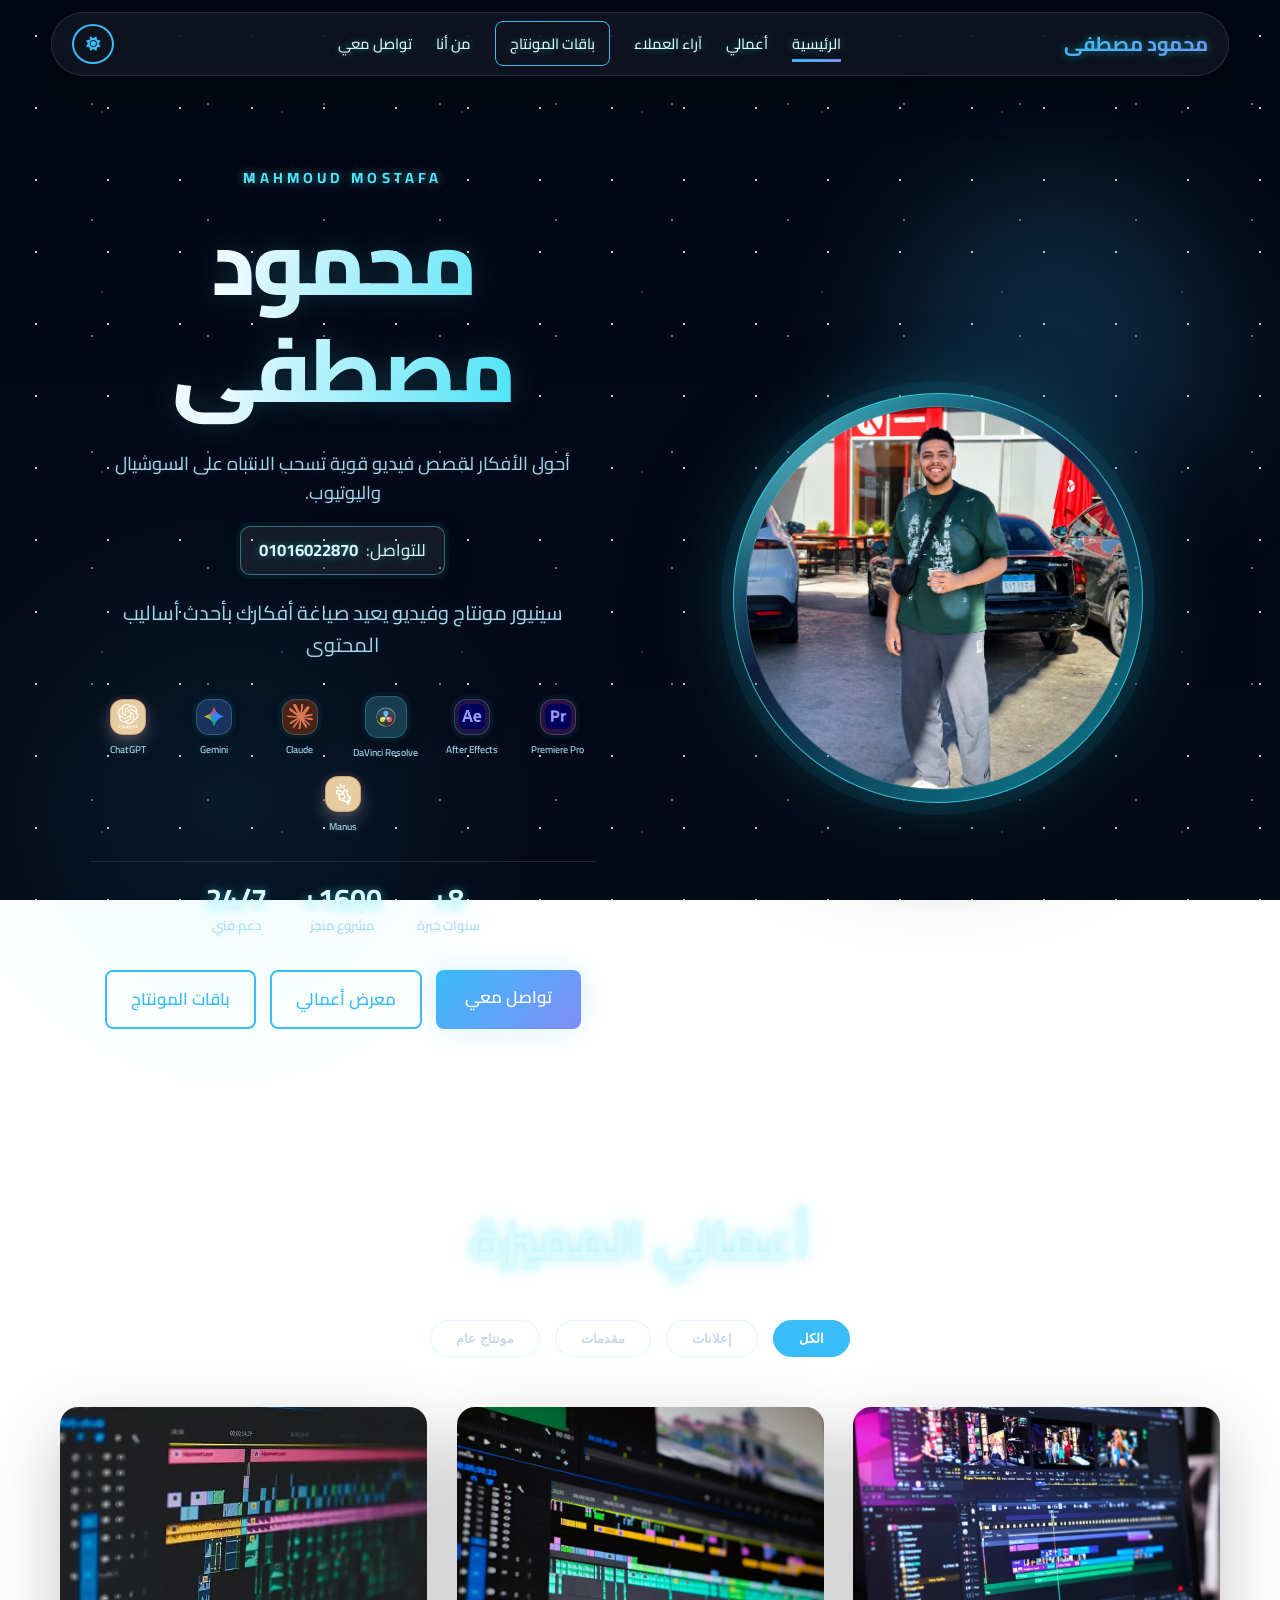
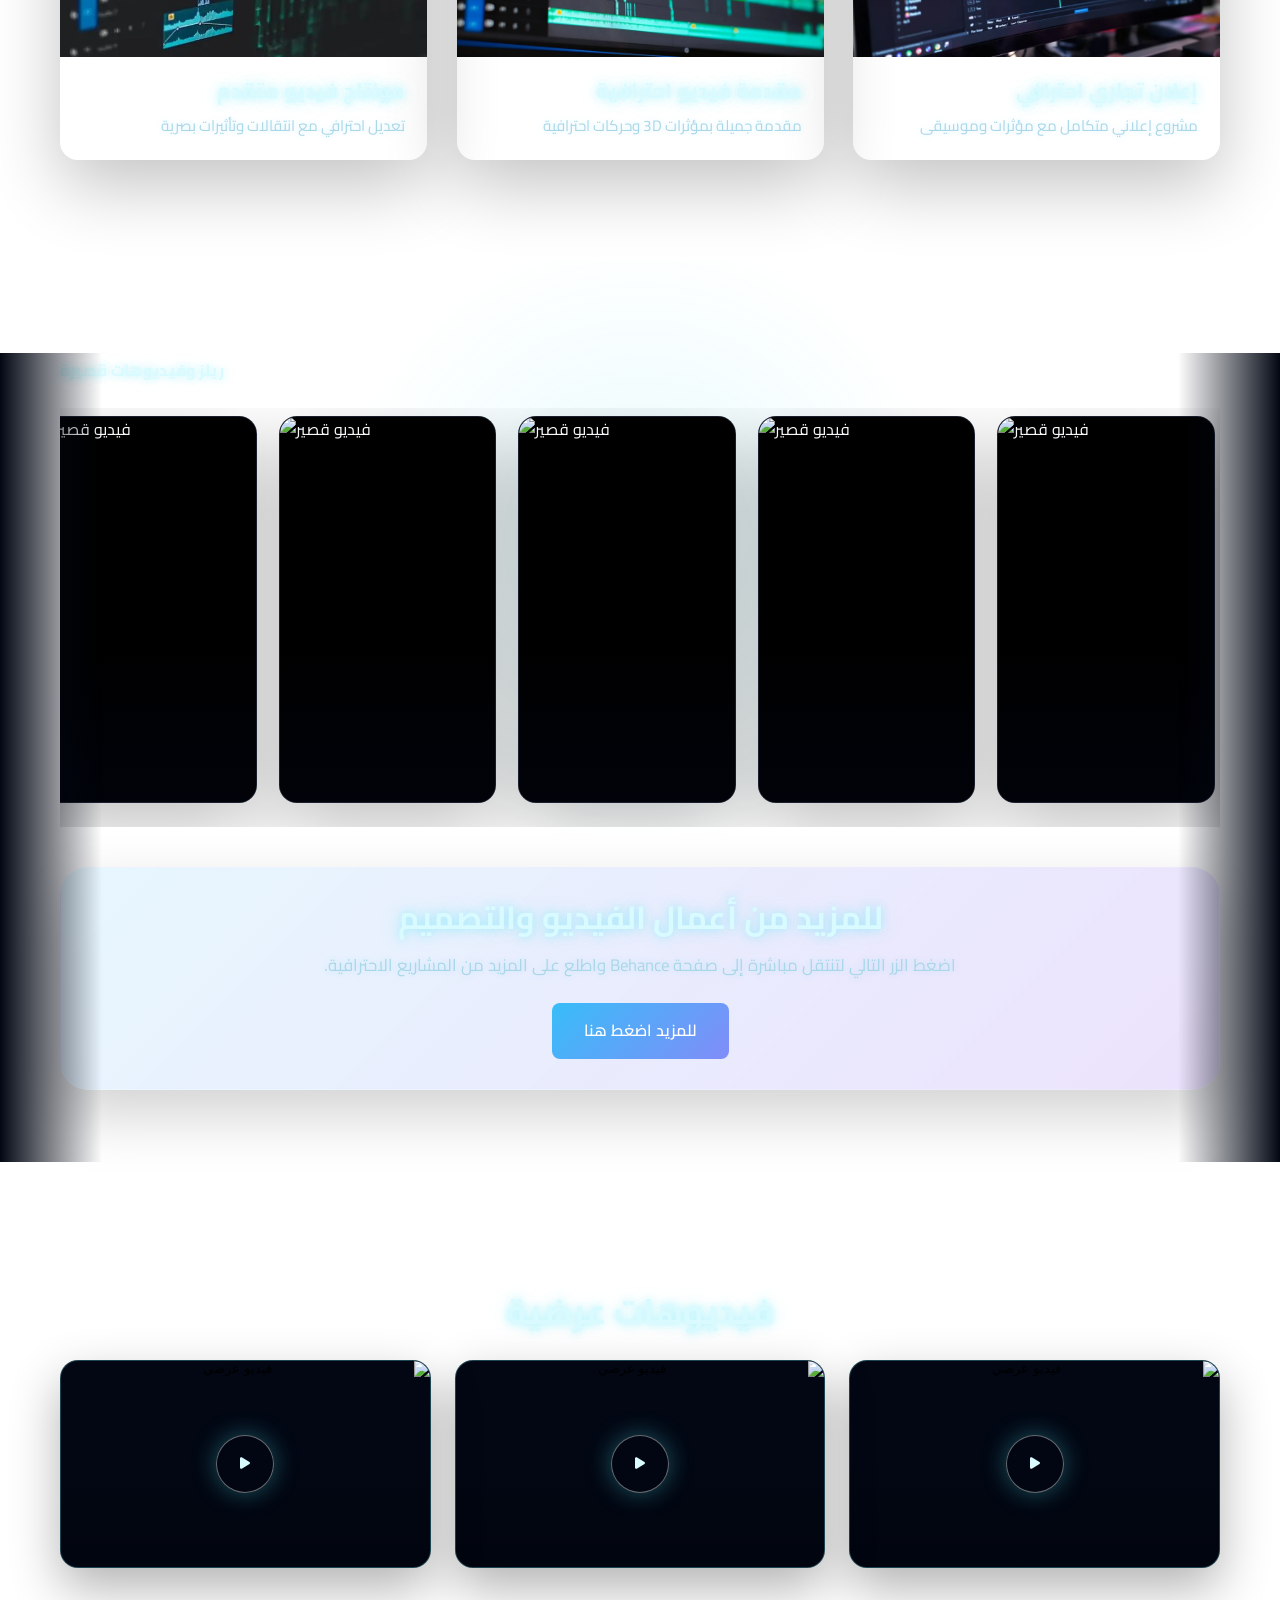
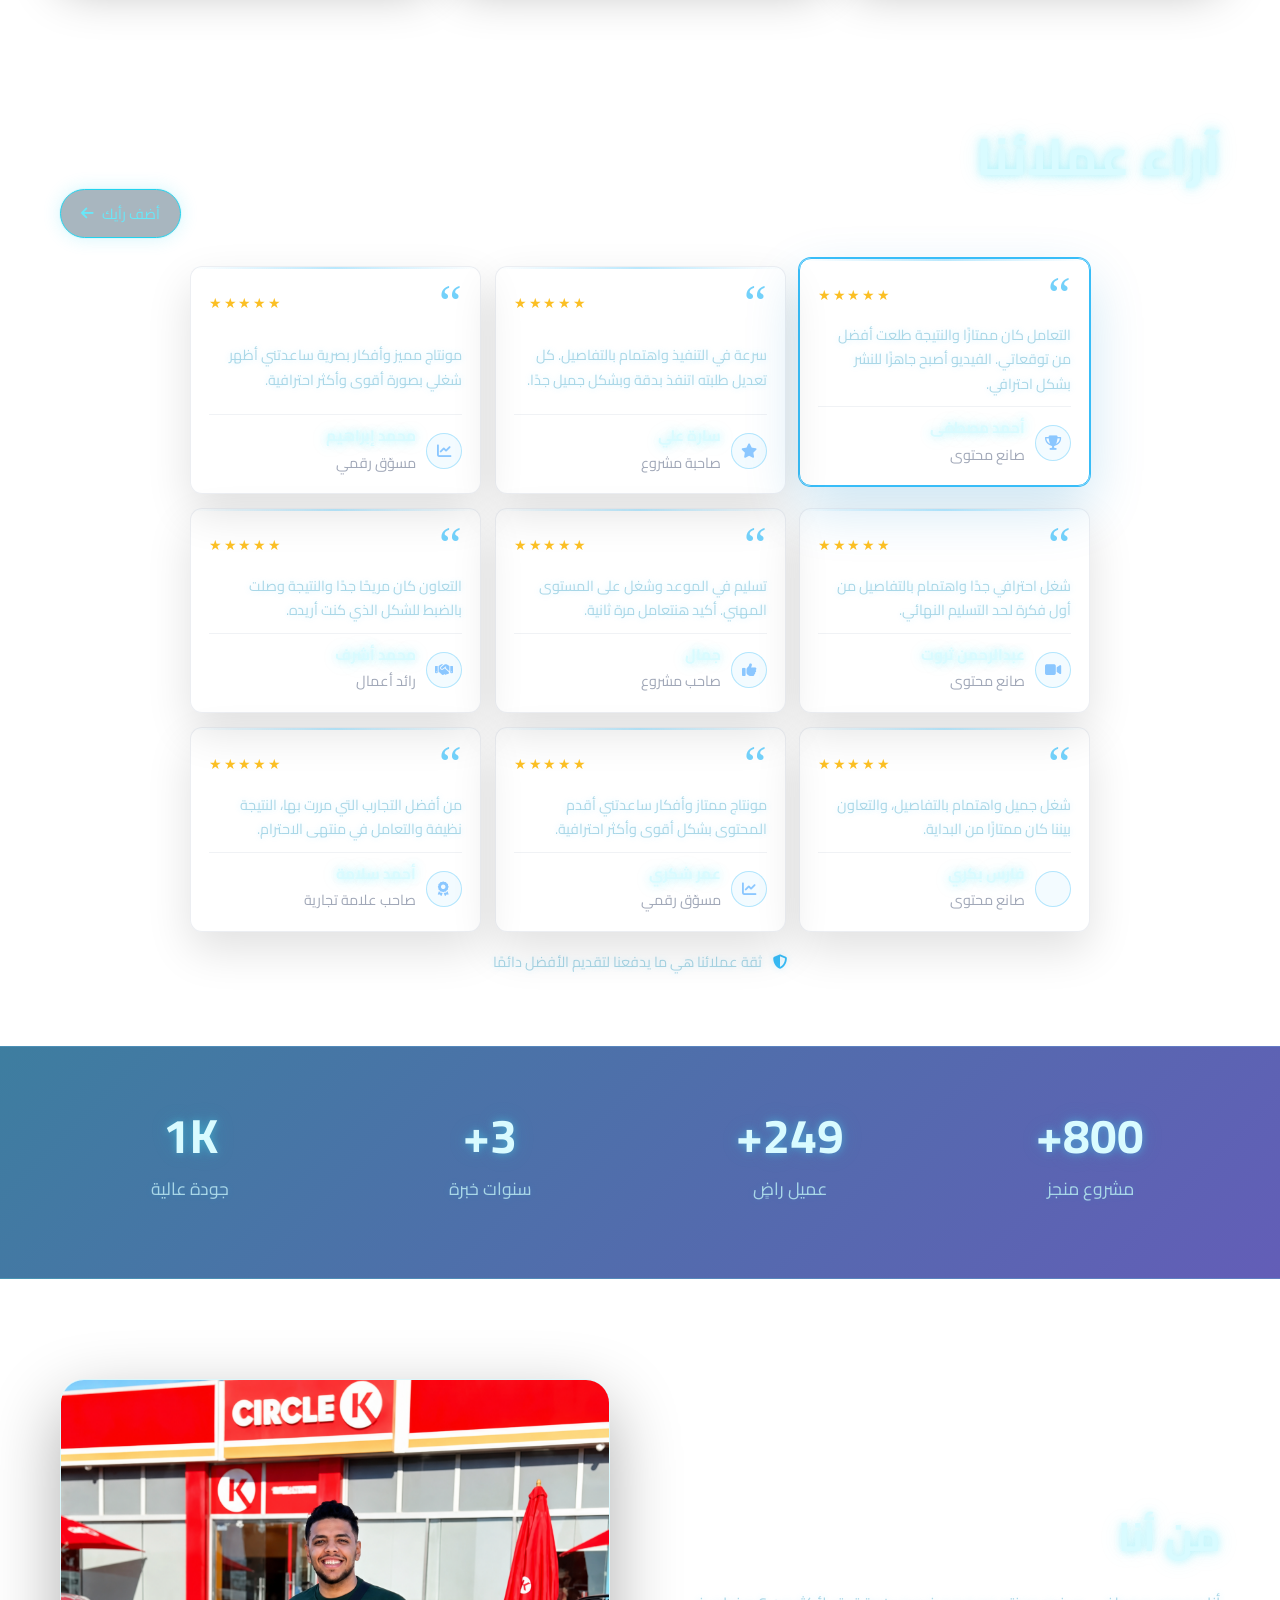
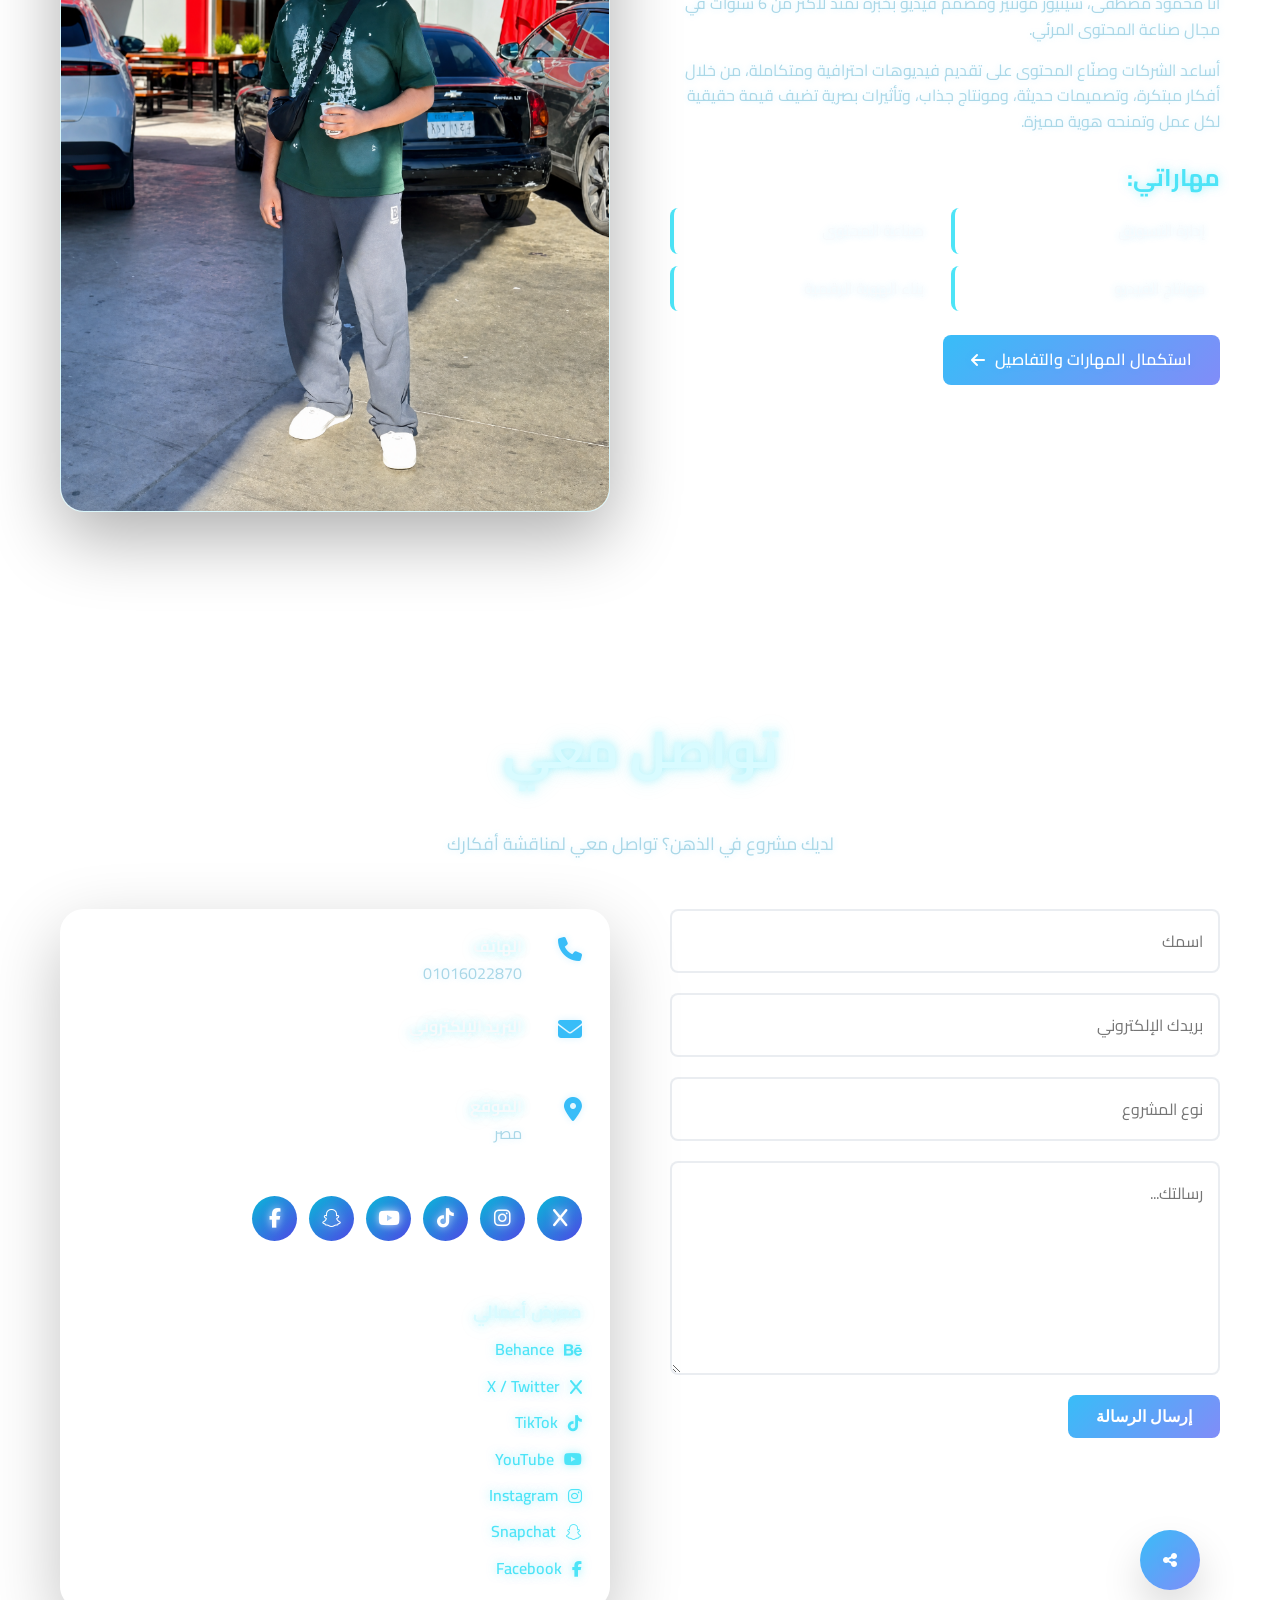
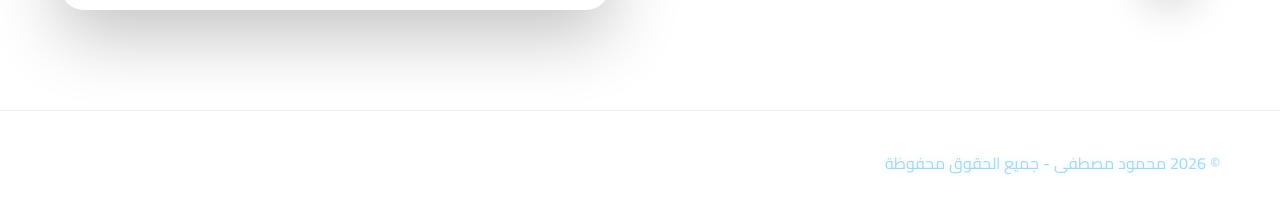
==== public/index.html @ b5abdefd "Add files via upload" ====
<!DOCTYPE html>
<html lang="ar" dir="rtl">
<head>
    <meta charset="UTF-8">
    <meta name="viewport" content="width=device-width, initial-scale=1.0">
    <meta name="description" content="موقع محمود مصطفى لمونتاج الفيديو وتصميم المحتوى الإبداعي، متخصص في إعلانات 4K، مقدمات وسوشيال ميديا.">
    <title>محمود مصطفى - مصمم فيديو واحترافي المونتاج</title>
    <link rel="stylesheet" href="https://cdnjs.cloudflare.com/ajax/libs/font-awesome/6.4.0/css/all.min.css" referrerpolicy="no-referrer" />
    <link rel="stylesheet" href="assets/css/style.css">
    <script type="application/ld+json">
    {
      "@context": "https://schema.org",
      "@type": "Person",
      "name": "Mahmoud Mostafa",
      "alternateName": "Mahmoud Mostafa",
      "jobTitle": "Video Editor",
      "url": "http://localhost:8000/",
      "telephone": "+201016022870",
      "sameAs": [
        "https://www.youtube.com/@Video._.editor-M",
        "https://www.facebook.com/mido.gamd.56/",
        "https://www.tiktok.com/@mahmoud.m.salama1",
        "https://www.behance.net/midofox3"
      ]
    }
    </script>
</head>
<body>
    <!-- Navigation Bar -->
    <nav class="navbar">
        <div class="container">
            <a href="index.html" class="logo" aria-label="العودة إلى الصفحة الرئيسية">
                <h1 data-i18n="brandName">محمود مصطفى</h1>
                <p class="subtitle" data-i18n="brandSubtitle">مصمم فيديو احترافي</p>
            </a>
            <ul class="nav-menu">
                <li><a href="#home" class="active" data-i18n="navHome">الرئيسية</a></li>
                <li><a href="#portfolio" data-i18n="navPortfolio">أعمالي</a></li>
                <li><a href="#reviews" data-i18n="navShop">آراء العملاء</a></li>
                <li><a class="packages-nav-btn" href="pages/editing-packages.html">باقات المونتاج</a></li>
                <li><a href="pages/about.html" data-i18n="navAbout">معلومات</a></li>
                <li><a href="#contact" data-i18n="navContact">تواصل معي</a></li>
            </ul>
            <div class="nav-actions">
                <button id="themeToggle" class="btn btn-secondary theme-toggle-btn" type="button" aria-label="تبديل الوضع" data-i18n="themeButtonDark">
                    <span class="theme-icon"><i class="fa-solid fa-moon"></i></span>
                </button>
            </div>
                <button class="hamburger" type="button" aria-label="فتح القائمة" aria-expanded="false">
                <span></span>
                <span></span>
                <span></span>
                </button>
        </div>
    </nav>

    <!-- Hero Section -->
    <section id="home" class="hero">
        <div class="hero-content">
            <p class="hero-small-title">Mahmoud Mostafa</p>
            <h1> محمود مصطفى</h1>
            <p class="hero-tagline">أحول الأفكار لقصص فيديو قوية تسحب الانتباه على السوشيال واليوتيوب.</p>
            <p class="hero-phone">للتواصل: <a href="tel:01016022870">01016022870</a></p>
            <p class="hero-desc">سينيور مونتاج وفيديو يعيد صياغة أفكارك بأحدث أساليب المحتوى</p>
            <div class="software-stack" aria-label="البرامج والأدوات المستخدمة">
                <span class="software-item premiere"><img src="assets/logos/download-removebg-preview.png" alt="Premiere Pro" onerror="this.hidden=true"><i class="icon-fallback fab fa-adobe" aria-hidden="true"></i><small>Premiere Pro</small></span>
                <span class="software-item after-effects"><img src="assets/logos/download__1_-removebg-preview.png" alt="After Effects" onerror="this.hidden=true"><i class="icon-fallback fab fa-adobe" aria-hidden="true"></i><small>After Effects</small></span>
                <span class="software-item davinci"><img src="assets/logos/images-removebg-preview.png" alt="DaVinci Resolve" onerror="this.hidden=true"><i class="icon-fallback fas fa-film" aria-hidden="true"></i><small>DaVinci Resolve</small></span>
                <span class="software-item claude"><img src="assets/logos/download__2_-removebg-preview.png" alt="Claude" onerror="this.hidden=true"><i class="icon-fallback fas fa-comment-dots" aria-hidden="true"></i><small>Claude</small></span>
                <span class="software-item gemini"><img src="assets/logos/download__1_-removebg-preview (1).png" alt="Gemini" onerror="this.hidden=true"><i class="icon-fallback fas fa-wand-magic-sparkles" aria-hidden="true"></i><small>Gemini</small></span>
                <span class="software-item chatgpt"><img src="assets/logos/download-removebg-preview (1).png" alt="ChatGPT" onerror="this.hidden=true"><i class="icon-fallback fas fa-robot" aria-hidden="true"></i><small>ChatGPT</small></span>
                <span class="software-item manus"><img src="assets/logos/download__3_-removebg-preview.png" alt="Manus" onerror="this.hidden=true"><i class="icon-fallback fas fa-brain" aria-hidden="true"></i><small>Manus</small></span>
            </div>
            <div class="hero-stats" aria-label="إحصائيات محمود مصطفى">
                <div class="hero-stat"><strong>8+</strong><span>سنوات خبرة</span></div>
                <div class="hero-stat"><strong>1600+</strong><span>مشروع منجز</span></div>
                <div class="hero-stat"><strong>24/7</strong><span>دعم فني</span></div>
            </div>
            <div class="hero-buttons">
                <a href="#contact" class="btn btn-primary">تواصل معي</a>
                <a href="#portfolio" class="btn btn-secondary">معرض أعمالي</a>
                <a href="pages/editing-packages.html" class="btn btn-secondary">باقات المونتاج</a>
            </div>
        </div>
        <div class="hero-background">
            <div class="profile-card">
                <div class="profile-glow"></div>
                <img src="assets/images/cleaned_background_enhanced.png" alt="محمود مصطفى" class="hero-photo">
            </div>
        </div>
    </section>

    <!-- Portfolio Section -->
    <section id="portfolio" class="portfolio">
        <div class="container">
            <h2 class="section-title">أعمالي المميزة</h2>
            <div class="filter-buttons">
                <button class="filter-btn active" data-filter="all">الكل</button>
                <button class="filter-btn" data-filter="promo">إعلانات</button>
                <button class="filter-btn" data-filter="intro">مقدمات</button>
                <button class="filter-btn" data-filter="edit">مونتاج عام</button>
            </div>
            
            <div class="portfolio-grid">
                <div class="portfolio-item" data-category="promo" onclick="window.open('https://www.behance.net/gallery/236027327/reel-islamgroub-marketing-agency-egypet', '_blank', 'noopener,noreferrer')">
                    <div class="portfolio-image">
                        <img src="assets/images/1159372.png" alt="شاشة مونتاج وفيديو تجهيز المشروع">
                    </div>
                    <div class="portfolio-info">
                        <h3>إعلان تجاري احترافي</h3>
                        <p>مشروع إعلاني متكامل مع مؤثرات وموسيقى</p>
                    </div>
                </div>

                <div class="portfolio-item" data-category="intro" onclick="window.open('https://www.behance.net/gallery/244733517/For-an-English-courses-company', '_blank', 'noopener,noreferrer')">
                    <div class="portfolio-image">
                        <img src="assets/images/تحرير-الفديو.png" alt="واجهة تحرير فيديو ولوحة ألوان">
                    </div>
                    <div class="portfolio-info">
                        <h3>مقدمة فيديو احترافية</h3>
                        <p>مقدمة جميلة بمؤثرات 3D وحركات احترافية</p>
                    </div>
                </div>

                <div class="portfolio-item" data-category="edit" onclick="window.open('https://www.behance.net/gallery/236021239/reel-wosoolnet-marketing-agency-saudia-AR', '_blank', 'noopener,noreferrer')">
                    <div class="portfolio-image">
                        <img src="assets/images/أهمية-مونتاج-الفيديو.png" alt="شاشة تحرير فيديو ومونتاج متقدم">
                    </div>
                    <div class="portfolio-info">
                        <h3>مونتاج فيديو متقدم</h3>
                        <p>تعديل احترافي مع انتقالات وتأثيرات بصرية</p>
                    </div>
                </div>
            </div>
        </div>
    </section>

    <!-- Video Gallery Section -->
    <section id="videos" class="video-gallery">
        <div class="container">
            <h2 class="section-title">ريلز وفيديوهات قصيرة</h2>
            <div class="video-grid" id="videoGrid"></div>
            <div class="video-cta-card">
                <div class="video-cta-content">
                    <h3>للمزيد من أعمال الفيديو والتصميم</h3>
                    <p>اضغط الزر التالي لتنتقل مباشرة إلى صفحة Behance واطلع على المزيد من المشاريع الاحترافية.</p>
                    <a class="btn btn-primary video-cta-btn" href="https://www.behance.net/midofox3" target="_blank" rel="noopener noreferrer">للمزيد اضغط هنا</a>
                </div>
            </div>
        </div>
    </section>

    <!-- Horizontal Video Section -->
    <section id="horizontal-videos" class="horizontal-video-gallery">
        <div class="container">
            <h2 class="section-title">فيديوهات عرضية</h2>
            <div class="horizontal-video-grid" id="horizontalVideoGrid"></div>
        </div>
    </section>

    <!-- Client Reviews Section -->
    <section id="reviews" class="reviews-section">
        <div class="container">
            <div class="reviews-heading">
                <div>
                    <h2 class="section-title">آراء عملائنا</h2>
                </div>
                <button class="reviews-add-btn" id="reviewsAddButton" type="button">أضف رأيك <i class="fas fa-arrow-left"></i></button>
            </div>

            <form class="review-form" id="reviewForm" hidden>
                <div class="review-form-fields">
                    <input name="reviewerName" type="text" placeholder="اسمك" required>
                    <input name="reviewerRole" type="text" placeholder="مجالك أو وظيفتك" required>
                    <div class="review-rating" role="radiogroup" aria-label="التقييم">
                        <input name="reviewRating" type="hidden" value="5">
                        <button class="rating-star is-selected" type="button" data-rating="1" aria-label="نجمة واحدة">★</button>
                        <button class="rating-star is-selected" type="button" data-rating="2" aria-label="نجمتان">★</button>
                        <button class="rating-star is-selected" type="button" data-rating="3" aria-label="3 نجوم">★</button>
                        <button class="rating-star is-selected" type="button" data-rating="4" aria-label="4 نجوم">★</button>
                        <button class="rating-star is-selected" type="button" data-rating="5" aria-label="5 نجوم">★</button>
                    </div>
                </div>
                <textarea name="reviewText" rows="3" placeholder="اكتب رأيك في التعامل والنتيجة" required></textarea>
                <div class="review-form-actions">
                    <button class="btn btn-primary" type="submit">نشر الرأي</button>
                </div>
            </form>

            <div class="reviews-grid" aria-live="polite">
                <article class="review-card is-active">
                    <div class="review-card-top">
                        <span class="review-quote" aria-hidden="true">“</span>
                        <div class="review-stars" aria-label="5 نجوم">★★★★★</div>
                    </div>
                    <p>التعامل كان ممتازًا والنتيجة طلعت أفضل من توقعاتي. الفيديو أصبح جاهزًا للنشر بشكل احترافي.</p>
                    <div class="review-author">
                        <span class="review-author-icon" aria-hidden="true"><i class="fas fa-trophy"></i></span>
                        <div><h3>أحمد مصطفى</h3><span>صانع محتوى</span></div>
                    </div>
                </article>
                <article class="review-card">
                    <div class="review-card-top">
                        <span class="review-quote" aria-hidden="true">“</span>
                        <div class="review-stars" aria-label="5 نجوم">★★★★★</div>
                    </div>
                    <p>سرعة في التنفيذ واهتمام بالتفاصيل. كل تعديل طلبته اتنفذ بدقة وبشكل جميل جدًا.</p>
                    <div class="review-author">
                        <span class="review-author-icon" aria-hidden="true"><i class="fas fa-star"></i></span>
                        <div><h3>سارة علي</h3><span>صاحبة مشروع</span></div>
                    </div>
                </article>
                <article class="review-card">
                    <div class="review-card-top">
                        <span class="review-quote" aria-hidden="true">“</span>
                        <div class="review-stars" aria-label="5 نجوم">★★★★★</div>
                    </div>
                    <p>مونتاج مميز وأفكار بصرية ساعدتني أظهر شغلي بصورة أقوى وأكثر احترافية.</p>
                    <div class="review-author">
                        <span class="review-author-icon" aria-hidden="true"><i class="fas fa-chart-line"></i></span>
                        <div><h3>محمد إبراهيم</h3><span>مسوّق رقمي</span></div>
                    </div>
                </article>
                <article class="review-card">
                    <div class="review-card-top"><span class="review-quote" aria-hidden="true">“</span><div class="review-stars" aria-label="5 نجوم">★★★★★</div></div>
                    <p>شغل احترافي جدًا واهتمام بالتفاصيل من أول فكرة لحد التسليم النهائي.</p>
                    <div class="review-author"><span class="review-author-icon" aria-hidden="true"><i class="fas fa-video"></i></span><div><h3>عبدالرحمن ثروت</h3><span>صانع محتوى</span></div></div>
                </article>
                <article class="review-card">
                    <div class="review-card-top"><span class="review-quote" aria-hidden="true">“</span><div class="review-stars" aria-label="5 نجوم">★★★★★</div></div>
                    <p>تسليم في الموعد وشغل على المستوى المهني. أكيد هنتعامل مرة ثانية.</p>
                    <div class="review-author"><span class="review-author-icon" aria-hidden="true"><i class="fas fa-thumbs-up"></i></span><div><h3>جمال</h3><span>صاحب مشروع</span></div></div>
                </article>
                <article class="review-card">
                    <div class="review-card-top"><span class="review-quote" aria-hidden="true">“</span><div class="review-stars" aria-label="5 نجوم">★★★★★</div></div>
                    <p>التعاون كان مريحًا جدًا والنتيجة وصلت بالضبط للشكل الذي كنت أريده.</p>
                    <div class="review-author"><span class="review-author-icon" aria-hidden="true"><i class="fas fa-handshake"></i></span><div><h3>محمد أشرف</h3><span>رائد أعمال</span></div></div>
                </article>
                <article class="review-card">
                    <div class="review-card-top"><span class="review-quote" aria-hidden="true">“</span><div class="review-stars" aria-label="5 نجوم">★★★★★</div></div>
                    <p>شغل جميل واهتمام بالتفاصيل، والتعاون بيننا كان ممتازًا من البداية.</p>
                    <div class="review-author"><span class="review-author-icon" aria-hidden="true"><i class="fas fa-sparkles"></i></span><div><h3>فارس بكري</h3><span>صانع محتوى</span></div></div>
                </article>
                <article class="review-card">
                    <div class="review-card-top"><span class="review-quote" aria-hidden="true">“</span><div class="review-stars" aria-label="5 نجوم">★★★★★</div></div>
                    <p>مونتاج ممتاز وأفكار ساعدتني أقدم المحتوى بشكل أقوى وأكثر احترافية.</p>
                    <div class="review-author"><span class="review-author-icon" aria-hidden="true"><i class="fas fa-chart-line"></i></span><div><h3>عمر شكري</h3><span>مسوّق رقمي</span></div></div>
                </article>
                <article class="review-card">
                    <div class="review-card-top"><span class="review-quote" aria-hidden="true">“</span><div class="review-stars" aria-label="5 نجوم">★★★★★</div></div>
                    <p>من أفضل التجارب التي مررت بها، النتيجة نظيفة والتعامل في منتهى الاحترام.</p>
                    <div class="review-author"><span class="review-author-icon" aria-hidden="true"><i class="fas fa-award"></i></span><div><h3>أحمد سلامة</h3><span>صاحب علامة تجارية</span></div></div>
                </article>
            </div>
            <p class="reviews-trust"><i class="fas fa-shield-alt"></i> ثقة عملائنا هي ما يدفعنا لتقديم الأفضل دائمًا</p>
        </div>
    </section>

    <!-- Stats Section -->
    <section class="stats">
        <div class="container">
            <div class="stat-item">
                <h3>1600+</h3>
                <p>مشروع منجز</p>
            </div>
            <div class="stat-item">
                <h3>500+</h3>
                <p>عميل راضٍ</p>
            </div>
            <div class="stat-item">
                <h3>6+</h3>
                <p>سنوات خبرة</p>
            </div>
            <div class="stat-item">
                <h3>4K</h3>
                <p>جودة عالية</p>
            </div>
        </div>
    </section>

    <!-- About Section -->
    <section id="about" class="about">
        <div class="container">
            <div class="about-content">
                <div class="about-text">
                    <h2 data-i18n="aboutTitle">من أنا</h2>
                    <p data-i18n="aboutIntro">أنا محمود مصطفى، أساعد الشركات والبراندات على بناء حضورها وصناعة محتواها وتسويق خدماتها من خلال حلول إبداعية متكاملة.</p>
                    <p data-i18n="aboutDetail">لا أقدم خدمة مونتاج فقط؛ أحوّل الأفكار إلى محتوى واضح ومؤثر يساعد مشروعك على الظهور والنمو.</p>
                    <h3 data-i18n="aboutSkillsTitle">مهاراتي:</h3>
                    <ul class="skills-list">
                        <li>إدارة التسويق</li>
                        <li>صناعة المحتوى</li>
                        <li>مونتاج الفيديو</li>
                        <li>بناء الهوية الرقمية</li>
                    </ul>
                    <a class="btn btn-primary about-details-btn" href="pages/about.html">استكمال المهارات والتفاصيل <i class="fas fa-arrow-left"></i></a>
                </div>
                <div class="about-image">
                    <img src="assets/images/cleaned_background_enhanced.png" alt="محمود مصطفى">
                </div>
            </div>
        </div>
    </section>

    <!-- Contact Section -->
    <section id="contact" class="contact">
        <div class="container">
            <h2 class="section-title" data-i18n="contactTitle">تواصل معي</h2>
            <p class="section-desc" data-i18n="contactDesc">لديك مشروع في الذهن؟ تواصل معي لمناقشة أفكارك</p>
            
            <div class="contact-container">
                <div class="contact-form">
                    <form id="contactForm">
                        <input type="text" name="name" placeholder="اسمك" required>
                        <input type="email" name="email" placeholder="بريدك الإلكتروني" required>
                        <input type="text" name="projectType" placeholder="نوع المشروع" required>
                        <textarea name="message" placeholder="رسالتك..." rows="6" required></textarea>
                        <button type="submit" class="btn btn-primary">إرسال الرسالة</button>
                    </form>
                </div>
                <div class="contact-info">
                    <div class="info-item">
                        <i class="fas fa-phone"></i>
                        <div>
                            <h4>الهاتف</h4>
                            <p>01016022870</p>
                        </div>
                    </div>
                    <div class="info-item">
                        <i class="fas fa-envelope"></i>
                        <div>
                            <h4>البريد الإلكتروني</h4>
                            <p><a href="mailto:mahmoud229sa@gmail.com">mahmoud229sa@gmail.com</a></p>
                        </div>
                    </div>
                    <div class="info-item">
                        <i class="fas fa-map-marker-alt"></i>
                        <div>
                            <h4>الموقع</h4>
                            <p>مصر</p>
                        </div>
                    </div>
                    <div class="social-links">
                        <a href="https://x.com/hooda_233" target="_blank" rel="noopener noreferrer" title="X"><i class="fab fa-x"></i></a>
                        <a href="https://www.instagram.com/hooda_2_3_0?igsh=MWt6cWJnM3VqNzc0Yw%3D%3D" target="_blank" rel="noopener noreferrer" title="Instagram"><i class="fab fa-instagram"></i></a>
                        <a href="https://www.tiktok.com/@mahmoud.m.salama1" target="_blank" rel="noopener noreferrer" title="TikTok"><i class="fab fa-tiktok"></i></a>
                        <a href="https://www.youtube.com/@Video._.editor-M" target="_blank" rel="noopener noreferrer" title="YouTube"><i class="fab fa-youtube"></i></a>
                        <a href="https://www.snapchat.com/@mahmoudzaza423?share_id=EEAjTh-YMs4&locale=en-US" target="_blank" rel="noopener noreferrer" title="Snapchat"><i class="fab fa-snapchat"></i></a>
                        <a href="https://www.facebook.com/mido.gamd.56?rdid=AMWvdU5IqCt3Bhzx&share_url=https%3A%2F%2Fwww.facebook.com%2Fshare%2F185pNppve4%2F#" target="_blank" rel="noopener noreferrer" title="Facebook"><i class="fab fa-facebook-f"></i></a>
                    </div>
                    <div class="work-links">
                        <h4>معرض أعمالي</h4>
                        <ul>
                            <li><a href="https://www.behance.net/midofox3" target="_blank" rel="noopener noreferrer"><i class="fab fa-behance"></i> Behance</a></li>
                            <li><a href="https://x.com/hooda_233" target="_blank" rel="noopener noreferrer"><i class="fab fa-x"></i> X / Twitter</a></li>
                            <li><a href="https://www.tiktok.com/@mahmoud.m.salama1" target="_blank" rel="noopener noreferrer"><i class="fab fa-tiktok"></i> TikTok</a></li>
                            <li><a href="https://www.youtube.com/@Video._.editor-M" target="_blank" rel="noopener noreferrer"><i class="fab fa-youtube"></i> YouTube</a></li>
                            <li><a href="https://www.instagram.com/hooda_2_3_0?igsh=MWt6cWJnM3VqNzc0Yw%3D%3D" target="_blank" rel="noopener noreferrer"><i class="fab fa-instagram"></i> Instagram</a></li>
                            <li><a href="https://www.snapchat.com/@mahmoudzaza423?share_id=EEAjTh-YMs4&locale=en-US" target="_blank" rel="noopener noreferrer"><i class="fab fa-snapchat"></i> Snapchat</a></li>
                            <li><a href="https://www.facebook.com/mido.gamd.56?rdid=AMWvdU5IqCt3Bhzx&share_url=https%3A%2F%2Fwww.facebook.com%2Fshare%2F185pNppve4%2F#" target="_blank" rel="noopener noreferrer"><i class="fab fa-facebook-f"></i> Facebook</a></li>
                        </ul>
                    </div>
                    <a href="https://linktr.ee/MahmoudFiga" target="_blank" rel="noopener noreferrer" class="floating-social-btn" title="رابط السوشيال ميديا"> <i class="fas fa-share-alt"></i> </a>
                </div>
            </div>
        </div>
    </section>

    <!-- Footer -->
    <footer class="footer">
        <div class="container">
            <p>&copy; 2026 محمود مصطفى - جميع الحقوق محفوظة</p>
            <ul class="footer-links">
                <li><a href="#home">الرئيسية</a></li>
                <li><a href="#portfolio">أعمالي</a></li>
                <li><a href="#reviews">آراء العملاء</a></li>
                <li><a href="#contact">تواصل</a></li>
                <li><a href="pages/admin.html">غرفة التحكم</a></li>
            </ul>
        </div>
    </footer>

    <div class="video-modal" id="videoModal" aria-hidden="true">
        <div class="video-modal-backdrop"></div>
        <div class="video-modal-content" role="dialog" aria-modal="true" aria-label="عرض الفيديو">
            <button class="video-modal-close" aria-label="إغلاق الفيديو">×</button>
            <iframe
                class="video-modal-player"
                src=""
                title="YouTube Shorts Player"
                referrerpolicy="strict-origin-when-cross-origin"
                allow="autoplay; encrypted-media; picture-in-picture"
                allowfullscreen
            ></iframe>
        </div>
    </div>

    <script src="https://cdn.jsdelivr.net/npm/@supabase/supabase-js@2"></script>
    <script src="assets/js/supabase-config.js"></script>
    <script src="assets/js/main.js"></script>
</body>
</html>
---- public/assets/css/style.css ----
/* ============================================
   Global Styles
   ============================================ */

@import url('https://fonts.googleapis.com/css2?family=Cairo:wght@400;500;600;700;800&display=swap');

* {
    margin: 0;
    padding: 0;
    box-sizing: border-box;
}

:root {
    --primary-color: #0284c7;
    --secondary-color: #4f46e5;
    --dark-bg: #f8fafc;
    --light-bg: #eef6ff;
    --surface: rgba(255, 255, 255, 0.92);
    --surface-strong: #ffffff;
    --surface-soft: rgba(15, 23, 42, 0.04);
    --text-color: #0f172a;
    --light-text: #475569;
    --border-color: rgba(15, 23, 42, 0.14);
    --page-gradient: linear-gradient(180deg, #f8fafc 0%, #eaf4ff 100%);
    --navbar-bg: rgba(255, 255, 255, 0.94);
    --hero-bg: radial-gradient(circle at top right, rgba(14, 165, 233, 0.16), transparent 30%), linear-gradient(135deg, #f8fbff 0%, #e7f0ff 100%);
    --success-color: #22c55e;
}

body.dark-mode {
    --primary-color: #38bdf8;
    --secondary-color: #818cf8;
    --dark-bg: #040616;
    --light-bg: #081026;
    --surface: rgba(255, 255, 255, 0.06);
    --surface-strong: rgba(255, 255, 255, 0.1);
    --surface-soft: rgba(255, 255, 255, 0.025);
    --text-color: #f8fafc;
    --light-text: #a1a8b8;
    --border-color: rgba(148, 163, 184, 0.18);
    --page-gradient: linear-gradient(180deg, #040616 0%, #02040e 100%);
    --navbar-bg: rgba(4, 6, 22, 0.95);
    --hero-bg: radial-gradient(circle at top right, rgba(56, 189, 248, 0.14), transparent 30%), radial-gradient(circle at 90% 20%, rgba(129, 140, 248, 0.12), transparent 20%), linear-gradient(135deg, #040616 0%, #081026 100%);
    --success-color: #22c55e;
    background-color: var(--dark-bg);
    color: var(--text-color);
}

html {
    scroll-behavior: smooth;
}

body {
    font-family: 'Cairo', sans-serif;
    line-height: 1.6;
    color: var(--text-color);
    background: var(--page-gradient);
    min-height: 100vh;
}

html {
    min-height: 100%;
}

.container {
    max-width: 1200px;
    margin: 0 auto;
    padding: 0 20px;
}

/* ============================================
   Typography
   ============================================ */

h1, h2, h3, h4, h5, h6 {
    font-family: 'Cairo', sans-serif;
    font-weight: 700;
    line-height: 1.2;
    margin-bottom: 10px;
}

h2 {
    font-size: 2.5rem;
    color: var(--text-color);
}

h3 {
    font-size: 1.5rem;
    color: var(--text-color);
}

p {
    color: var(--light-text);
    margin-bottom: 15px;
}

/* ============================================
   Buttons
   ============================================ */

.btn {
    display: inline-block;
    padding: 12px 28px;
    border: none;
    border-radius: 8px;
    font-size: 1rem;
    font-weight: 600;
    cursor: pointer;
    transition: all 0.3s ease;
    text-decoration: none;
    text-align: center;
}

.btn-primary {
    background: linear-gradient(135deg, var(--primary-color), var(--secondary-color));
    color: white;
}

.btn-primary:hover {
    transform: translateY(-2px);
    box-shadow: 0 10px 20px rgba(124, 58, 237, 0.3);
}

.btn-secondary {
    background: transparent;
    color: var(--primary-color);
    border: 2px solid var(--primary-color);
}

.btn-secondary:hover {
    background: var(--primary-color);
    color: white;
}

.theme-toggle-btn {
    display: inline-flex;
    align-items: center;
    justify-content: center;
    padding: 0;
    width: 40px;
    height: 40px;
    min-width: 42px;
    border-radius: 50%;
    line-height: 2;
}

.theme-toggle-btn .theme-icon {
    display: inline-flex;
    align-items: center;
    justify-content: center;
    width: 1rem;
    height: 1rem;
    font-size: 0.9rem;
}

.theme-toggle-btn .theme-label {
    display: none;
}

.btn-small {
    padding: 8px 16px;
    font-size: 0.9rem;
}

/* ============================================
   Navigation Bar
   ============================================ */

.navbar {
    background: var(--navbar-bg);
    box-shadow: 0 20px 40px rgba(0, 0, 0, 0.5);
    position: sticky;
    top: 0;
    z-index: 1000;
}

.navbar .container {
    display: flex;
    justify-content: space-between;
    align-items: center;
    padding: 15px 20px;
    gap: 12px;
}

.logo {
    display: block;
    text-decoration: none;
    color: inherit;
}

.logo h1,
.logo .subtitle {
    margin: 0;
}

.intro-banner {
    background: rgba(255, 255, 255, 0.02);
    border-bottom: 1px solid rgba(148, 163, 184, 0.1);
}

.intro-card {
    display: flex;
    justify-content: space-between;
    align-items: center;
    gap: 20px;
    padding: 18px 24px;
    border-radius: 18px;
    background: rgba(255, 255, 255, 0.03);
    border: 1px solid rgba(148, 163, 184, 0.1);
}

.intro-text {
    color: var(--text-color);
    font-size: 1rem;
    line-height: 1.7;
}

.intro-phone {
    display: inline-block;
    padding: 14px 22px;
    border-radius: 999px;
    background: linear-gradient(135deg, var(--primary-color), var(--secondary-color));
    color: white;
    font-weight: 700;
    text-decoration: none;
}

.logo h1 {
    font-size: 1.8rem;
    background: linear-gradient(135deg, var(--primary-color), var(--secondary-color));
    -webkit-background-clip: text;
    -webkit-text-fill-color: transparent;
    background-clip: text;
}

.logo .subtitle {
    font-size: 0.8rem;
    color: var(--light-text);
    margin: 0;
}

.nav-menu {
    display: flex;
    list-style: none;
    gap: 30px;
}

.nav-menu.active {
    display: flex;
    flex-direction: column;
    position: absolute;
    top: 100%;
    right: 0;
    left: 0;
    background: rgba(4, 6, 22, 0.98);
    border-bottom: 1px solid rgba(255, 255, 255, 0.08);
    padding: 20px;
    gap: 18px;
}

.nav-menu.active li {
    width: 100%;
}

.nav-menu.active a {
    width: 100%;
    display: block;
    padding: 10px 0;
}

.nav-menu a {
    text-decoration: none;
    color: var(--text-color);
    font-weight: 500;
    transition: color 0.3s ease;
    position: relative;
}

.nav-menu a:hover,
.nav-menu a.active {
    color: var(--primary-color);
}

.nav-menu a.packages-nav-btn {
    padding: 8px 14px;
    border: 1px solid var(--primary-color);
    border-radius: 8px;
    color: var(--primary-color);
}

.nav-menu a.packages-nav-btn:hover {
    background: var(--primary-color);
    color: #04111d;
}

.nav-menu a.active::after {
    content: '';
    position: absolute;
    bottom: -5px;
    right: 0;
    width: 100%;
    height: 3px;
    background: linear-gradient(135deg, var(--primary-color), var(--secondary-color));
}

.hamburger {
    display: none;
    flex-direction: column;
    justify-content: center;
    align-items: center;
    width: 44px;
    height: 44px;
    cursor: pointer;
    border: 0;
    padding: 0;
    background: transparent;
    border-radius: 10px;
}

.hamburger span {
    width: 24px;
    height: 3px;
    background: var(--primary-color);
    margin: 2.5px 0;
    transition: 0.3s;
    border-radius: 2px;
}

.hamburger.active span:nth-child(1) {
    transform: translateY(8px) rotate(45deg);
}

.hamburger.active span:nth-child(2) {
    opacity: 0;
}

.hamburger.active span:nth-child(3) {
    transform: translateY(-8px) rotate(-45deg);
}

/* ============================================
   Hero Section
   ============================================ */

.hero {
    display: grid;
    grid-template-columns: minmax(0, 1fr) minmax(320px, 1.2fr);
    gap: 40px;
    align-items: center;
    padding: 90px 20px 80px;
    background: var(--hero-bg);
    min-height: 720px;
    position: relative;
}

.reveal-item {
    opacity: 0;
    transform: translateY(30px);
    transition: opacity 0.8s ease, transform 0.8s ease;
    will-change: opacity, transform;
}

.reveal-visible {
    opacity: 1;
    transform: translateY(0);
}

.hero::after {
    content: '';
    position: absolute;
    right: 5%;
    top: 10%;
    width: 320px;
    height: 320px;
    border-radius: 50%;
    background: rgba(56, 189, 248, 0.14);
    filter: blur(55px);
}

.hero-content {
    animation: slideInRight 0.8s ease;
}

.hero-content h1 {
    font-size: clamp(3rem, 5vw, 5rem);
    margin-bottom: 20px;
    color: white;
    line-height: 1.2;
    letter-spacing: -0.04em;
    padding-block: 0.08em;
}

.hero-small-title {
    font-size: 0.95rem;
    text-transform: uppercase;
    letter-spacing: 0.3em;
    color: var(--primary-color);
    margin-bottom: 12px;
}

.hero-tagline {
    font-size: 1.15rem;
    color: var(--light-text);
    max-width: 620px;
    margin-bottom: 18px;
}

.hero-phone {
    font-size: 1.05rem;
    color: white;
    margin-bottom: 22px;
}

.hero-phone a {
    color: white;
    text-decoration: underline;
}

.hero-desc {
    font-size: 1.35rem;
    color: #e9f1ff;
    margin-bottom: 35px !important;
    max-width: 620px;
}

.hero-buttons {
    display: flex;
    gap: 20px;
}

.hero-buttons .btn {
    padding: 15px 35px;
    font-size: 1.05rem;
}

.hero-background {
    display: flex;
    justify-content: center;
    align-items: center;
    animation: slideInLeft 0.8s ease;
}

.profile-card {
    width: 100%;
    max-width: 420px;
    aspect-ratio: 1;
    border-radius: 36px;
    position: relative;
    overflow: hidden;
    background: linear-gradient(180deg, rgba(255,255,255,0.08), rgba(255,255,255,0.01));
    border: 1px solid rgba(255, 255, 255, 0.12);
    box-shadow: 0 35px 100px rgba(0, 0, 0, 0.35);
    display: grid;
    grid-template-rows: 1fr auto;
}

.hero-photo {
    width: 100%;
    height: 100%;
    object-fit: cover;
}

.profile-glow {
    position: absolute;
    inset: 0;
    background: radial-gradient(circle at 20% 20%, rgba(255,255,255,0.18), transparent 30%);
    pointer-events: none;
}

.profile-content {
    position: relative;
    z-index: 1;
    width: 100%;
    padding: 24px;
    background: linear-gradient(180deg, rgba(0, 0, 0, 0.75), rgba(10, 14, 30, 0.55));
    backdrop-filter: blur(12px);
    border-top: 1px solid rgba(255,255,255,0.08);
}

.profile-content h3 {
    font-size: 2rem;
    color: white;
    margin-bottom: 8px;
}

.profile-content p {
    color: rgba(255,255,255,0.85);
    font-size: 1rem;
    margin-bottom: 16px;
}

.profile-badges {
    display: flex;
    flex-wrap: wrap;
    gap: 10px;
}

.profile-badges span {
    padding: 8px 14px;
    border-radius: 999px;
    background: rgba(255,255,255,0.12);
    color: white;
    font-size: 0.85rem;
    border: 1px solid rgba(255,255,255,0.12);
}

.form-success {
    margin-top: 18px;
    padding: 16px 18px;
    border-radius: 16px;
    background: rgba(56, 189, 248, 0.15);
    border: 1px solid rgba(56, 189, 248, 0.28);
    color: white;
    font-size: 0.98rem;
}

body.dark-mode .navbar,
body.dark-mode .portfolio-item,
body.dark-mode .product-card,
body.dark-mode .product-card {
    background: rgba(255, 255, 255, 0.05);
    border-color: rgba(148, 163, 184, 0.2);
}

body.dark-mode .navbar {
    box-shadow: 0 20px 40px rgba(0, 0, 0, 0.25);
}

body.dark-mode .footer,
body.dark-mode .shop,
body.dark-mode .portfolio,
body.dark-mode .about,
body.dark-mode .contact {
    background: var(--dark-bg);
}

body.dark-mode .nav-menu a,
body.dark-mode .logo .subtitle,
body.dark-mode .section-title,
body.dark-mode h1,
body.dark-mode p,
body.dark-mode .section-desc,
body.dark-mode .hero-desc {
    color: var(--text-color);
}

body.dark-mode .portfolio-info,
body.dark-mode .product-info,
body.dark-mode .about-text,
body.dark-mode .contact-info,
body.dark-mode .info-item h4,
body.dark-mode .info-item p,
body.dark-mode .social-links a {
    color: var(--text-color);
}

.portfolio {
    padding: 80px 20px;
    background-color: var(--dark-bg);
}

.section-title {
    text-align: center;
    margin-bottom: 50px;
    font-size: 2.5rem;
}

.filter-buttons {
    display: flex;
    justify-content: center;
    gap: 15px;
    margin-bottom: 50px;
    flex-wrap: wrap;
}

.filter-btn {
    padding: 10px 25px;
    border: 1px solid rgba(255, 255, 255, 0.12);
    background: rgba(255, 255, 255, 0.04);
    border-radius: 25px;
    cursor: pointer;
    font-weight: 600;
    transition: all 0.3s ease;
    color: var(--text-color);
}

.filter-btn:hover,
.filter-btn.active {
    background: var(--primary-color);
    color: white;
    border-color: var(--primary-color);
}

.portfolio-grid {
    display: grid;
    grid-template-columns: repeat(auto-fit, minmax(300px, 1fr));
    gap: 30px;
}

.portfolio-item {
    background: var(--surface);
    border-radius: 12px;
    overflow: hidden;
    box-shadow: 0 10px 30px rgba(0, 0, 0, 0.35);
    transition: transform 0.3s ease, box-shadow 0.3s ease;
    cursor: pointer;
}

.portfolio-item:hover {
    transform: translateY(-10px);
    box-shadow: 0 15px 30px rgba(0, 0, 0, 0.15);
}

.portfolio-image {
    position: relative;
    overflow: hidden;
    height: 250px;
}

.portfolio-image img {
    width: 100%;
    height: 100%;
    object-fit: cover;
    transition: transform 0.3s ease;
}

.portfolio-item:hover .portfolio-image img {
    transform: scale(1.1);
}

.portfolio-overlay {
    position: absolute;
    top: 0;
    left: 0;
    right: 0;
    bottom: 0;
    background: rgba(124, 58, 237, 0.8);
    display: flex;
    justify-content: center;
    align-items: center;
    opacity: 0;
    transition: opacity 0.3s ease;
}

.portfolio-item:hover .portfolio-overlay {
    opacity: 1;
}

.portfolio-link {
    width: 60px;
    height: 60px;
    background: rgba(255, 255, 255, 0.08);
    border-radius: 50%;
    display: flex;
    justify-content: center;
    align-items: center;
    color: var(--primary-color);
    font-size: 1.5rem;
    text-decoration: none;
    transition: transform 0.3s ease;
}

.portfolio-link:hover {
    transform: scale(1.2);
}

.portfolio-info {
    padding: 20px;
}

.portfolio-info h3 {
    margin-bottom: 10px;
    font-size: 1.3rem;
}

.portfolio-info p {
    font-size: 0.95rem;
    margin-bottom: 0;
}

/* ============================================
   Video Gallery Section
   ============================================ */

.video-gallery {
    position: relative;
    overflow: hidden;
    padding: 80px 20px;
    background-color: #020713;
    background-image: radial-gradient(rgba(56, 189, 248, 0.2) 1px, transparent 1px), linear-gradient(180deg, #020713 0%, #050a1b 100%);
    background-size: 72px 72px, 100% 100%;
}

.video-gallery .section-title {
    position: relative;
    z-index: 1;
    margin: 0 0 28px;
    color: #d9f8ff;
    font-size: 1rem;
    text-align: left;
    letter-spacing: 0.02em;
}

.video-gallery .section-desc {
    margin-bottom: 40px;
}

.video-grid {
    position: relative;
    z-index: 1;
    display: flex;
    direction: ltr;
    gap: 22px;
    overflow-x: auto;
    padding: 8px 4px 24px;
    scroll-snap-type: none;
    scrollbar-width: thin;
    scrollbar-color: var(--primary-color) transparent;
    scroll-behavior: auto;
    overscroll-behavior-x: contain;
    touch-action: pan-x;
}

.video-gallery::before,
.video-gallery::after {
    content: '';
    position: absolute;
    top: 92px;
    bottom: 28px;
    width: 8vw;
    z-index: 2;
    pointer-events: none;
}

.video-gallery::before {
    left: 0;
    background: linear-gradient(90deg, #020713, transparent);
}

.video-gallery::after {
    right: 0;
    background: linear-gradient(270deg, #020713, transparent);
}

.video-card {
    flex: 0 0 clamp(176px, 17vw, 218px);
    aspect-ratio: 9 / 16;
    position: relative;
    background: #020713;
    border: 1px solid rgba(255, 255, 255, 0.1);
    border-radius: 18px;
    overflow: hidden;
    box-shadow: 0 20px 50px rgba(0, 0, 0, 0.18);
    transition: transform 0.35s ease, border-color 0.35s ease, box-shadow 0.35s ease;
    cursor: pointer;
    scroll-snap-align: start;
}

.video-card.is-pressed {
    transform: translateY(-6px);
    border-color: var(--primary-color);
}

.video-card.long-pressed {
    animation: videoCardPulse 0.8s ease-in-out infinite alternate;
    border-color: var(--primary-color);
    box-shadow: 0 0 0 5px rgba(56, 189, 248, 0.18), 0 24px 55px rgba(0, 0, 0, 0.3);
}

.video-card:hover {
    transform: translateY(-6px);
    border-color: rgba(109, 224, 239, 0.7);
    box-shadow: 0 24px 55px rgba(0, 0, 0, 0.42), 0 0 24px rgba(28, 215, 235, 0.14);
}

.video-card::after {
    position: absolute;
    bottom: 16px;
    right: 16px;
    padding: 8px 14px;
    border-radius: 999px;
    background: rgba(0, 0, 0, 0.6);
    color: white;
    font-size: 0.85rem;
    opacity: 0;
    transition: opacity 0.25s ease;
    pointer-events: none;
}

.video-card:hover::after {
    opacity: 1;
}

.video-preview {
    width: 100%;
    height: 100%;
    object-fit: cover;
    background: #000;
    display: block;
    transform: none;
}

.video-card-content {
    display: none;
}

.video-more-card {
    display: none;
}

.video-more-btn {
    width: 100%;
    border: none;
    border-radius: 999px;
    padding: 12px 16px;
    background: linear-gradient(135deg, var(--primary-color), var(--secondary-color));
    color: white;
    font-weight: 700;
    cursor: pointer;
    transition: transform 0.2s ease, box-shadow 0.2s ease;
}

.video-more-btn:hover {
    transform: translateY(-2px);
    box-shadow: 0 10px 18px rgba(56, 189, 248, 0.22);
}

@keyframes videoCardPulse {
    from { transform: translateY(-6px); }
    to { transform: translateY(-9px); }
}

@media (prefers-reduced-motion: reduce) {
    .video-grid,
    .video-card,
    .video-card.long-pressed {
        animation: none;
        transition: none;
    }
}

.video-modal {
    position: fixed;
    inset: 0;
    display: flex;
    align-items: center;
    justify-content: center;
    background: rgba(0, 0, 0, 0.88);
    opacity: 0;
    pointer-events: none;
    transition: opacity 0.25s ease;
    z-index: 2000;
}

.video-modal.open {
    opacity: 1;
    pointer-events: auto;
}

.video-modal-backdrop {
    position: absolute;
    inset: 0;
    background: rgba(0, 0, 0, 0.95);
}

.video-modal-content {
    position: relative;
    width: min(100%, 1080px);
    max-height: 90vh;
    padding: 18px;
    background: rgba(6, 10, 22, 0.95);
    border-radius: 24px;
    box-shadow: 0 35px 120px rgba(0, 0, 0, 0.45);
    z-index: 1;
}

.video-modal-close {
    position: absolute;
    top: 14px;
    right: 14px;
    width: 44px;
    height: 44px;
    border: none;
    border-radius: 50%;
    background: rgba(255, 255, 255, 0.08);
    color: white;
    font-size: 1.4rem;
    cursor: pointer;
}

.video-modal-player {
    width: 100%;
    height: auto;
    max-height: calc(90vh - 70px);
    border-radius: 18px;
    background: #000;
}

.video-modal.short .video-modal-content {
    display: grid;
    place-items: center;
    width: min(95vw, 440px);
    max-width: 420px;
    max-height: 90vh;
    padding: 18px;
}

.video-modal.short .video-modal-player {
    width: min(95vw, 420px);
    aspect-ratio: 9 / 16;
    max-height: 90vh;
    border-radius: 16px;
    overflow: hidden;
    background: #000;
}

.video-card-content h3 {
    margin-bottom: 10px;
    font-size: 1.2rem;
    color: var(--text-color);
}

.video-card-content p {
    color: var(--light-text);
    line-height: 1.7;
}

.video-cta-card {
    margin-top: 40px;
    padding: 30px;
    border-radius: 28px;
    background: linear-gradient(135deg, rgba(56, 189, 248, 0.12), rgba(124, 58, 237, 0.15));
    border: 1px solid rgba(255, 255, 255, 0.12);
    box-shadow: 0 25px 60px rgba(0, 0, 0, 0.18);
}

.video-cta-content {
    max-width: 860px;
    margin: 0 auto;
    text-align: center;
}

.video-cta-card h3 {
    font-size: 2rem;
    color: white;
    margin-bottom: 16px;
}

.video-cta-card p {
    color: var(--light-text);
    font-size: 1.05rem;
    margin-bottom: 24px;
}

.video-cta-btn {
    padding: 15px 32px;
    font-size: 1rem;
}

/* ============================================
   Shop Section
   ============================================ */

.shop {
    padding: 80px 20px;
    background-color: var(--dark-bg);
}

.section-desc {
    text-align: center;
    margin-bottom: 50px;
    font-size: 1.1rem;
    color: var(--light-text);
}

.reviews-section {
    padding: 58px 20px;
    background: transparent;
}

.reviews-heading {
    display: flex;
    align-items: end;
    justify-content: space-between;
    color: #67e8f9;
    gap: 24px;
    margin-bottom: 28px;
}

.reviews-heading .section-desc {
    margin-bottom: 0;
    text-align: right;
}

.reviews-add-btn {
    display: inline-flex;
    align-items: center;
    gap: 8px;
    flex: 0 0 auto;
    padding: 10px 20px;
    border: 1px solid #22d3ee;
    border-radius: 999px;
    background: rgba(8, 47, 73, 0.35);
    color: #67e8f9;
    font-size: 0.9rem;
    font-family: inherit;
    cursor: pointer;
    text-decoration: none;
    box-shadow: 0 0 0 1px rgba(34, 211, 238, 0.08), 0 0 18px rgba(34, 211, 238, 0.2);
    transition: background 0.3s ease, color 0.3s ease, box-shadow 0.3s ease, transform 0.3s ease;
}

.reviews-add-btn:hover {
    background: rgba(34, 211, 238, 0.18);
    color: white;
    box-shadow: 0 0 0 1px rgba(34, 211, 238, 0.22), 0 0 28px rgba(34, 211, 238, 0.48);
    transform: translateY(-2px);
}

.review-form {
    width: min(100%, 700px);
    margin: 0 auto 28px;
    padding: 26px 28px 28px;
    border: 1px solid rgba(125, 211, 252, 0.3);
    border-radius: 24px;
    background: rgba(4, 10, 24, 0.72);
    box-shadow: 0 24px 60px rgba(0, 0, 0, 0.3), 0 0 28px rgba(56, 189, 248, 0.12), inset 0 1px 0 rgba(255, 255, 255, 0.08);
    animation: reviewFormIn 0.35s ease both;
}

.review-form[hidden] {
    display: none;
}

.review-form-fields {
    display: grid;
    grid-template-columns: 1fr 1fr;
    align-items: end;
    gap: 18px;
}

.review-form input,
.review-form textarea {
    width: 100%;
    padding: 14px 16px;
    border: 1px solid rgba(148, 163, 184, 0.2);
    border-radius: 14px;
    background: rgba(2, 7, 19, 0.62);
    color: #f8fafc;
    font: inherit;
}

.review-rating {
    display: flex;
    align-items: center;
    justify-content: flex-start;
    gap: 3px;
    min-height: 50px;
    direction: ltr;
    grid-column: 2;
    grid-row: 1;
}

.rating-star {
    padding: 0;
    border: 0;
    background: transparent;
    color: #64748b;
    font-size: 1.8rem;
    line-height: 1;
    cursor: pointer;
    text-shadow: 0 0 0 transparent;
    transition: color 0.2s ease, transform 0.2s ease, text-shadow 0.2s ease;
}

.rating-star.is-selected,
.rating-star:hover,
.rating-star:has(~ .rating-star:hover) {
    color: #fbbf24;
    text-shadow: 0 0 8px rgba(251, 191, 36, 0.8), 0 0 18px rgba(251, 191, 36, 0.45);
}

.rating-star:hover {
    transform: scale(1.12);
}

.review-form textarea {
    margin-top: 12px;
    resize: vertical;
    min-height: 110px;
}

.review-form input[name="reviewerRole"] {
    grid-column: 1 / -1;
}

.review-form input[name="reviewerName"] {
    grid-column: 1;
    grid-row: 1;
}

.review-form-actions {
    display: grid;
    gap: 10px;
    margin-top: 12px;
}

.review-form-actions .btn {
    width: 100%;
    border-radius: 12px;
    background: #16d9ed;
    color: #02111b;
    box-shadow: 0 10px 24px rgba(22, 217, 237, 0.2);
}

@keyframes reviewFormIn {
    from { opacity: 0; transform: translateY(-8px); }
    to { opacity: 1; transform: translateY(0); }
}

@keyframes reviewCardIn {
    from { opacity: 0; transform: translateY(18px) scale(0.96); }
    to { opacity: 1; transform: translateY(0) scale(1); }
}

.review-card.review-card-new {
    animation: reviewCardIn 0.6s ease both;
}

.reviews-add-btn:hover {
    background: var(--primary-color);
    color: white;
}

.reviews-grid {
    display: grid;
    width: min(100%, 900px);
    margin: 0 auto;
    grid-template-columns: repeat(3, minmax(0, 1fr));
    gap: 14px;
}

.review-card {
    display: flex;
    position: relative;
    min-height: 205px;
    flex-direction: column;
    justify-content: space-between;
    padding: 18px;
    border: 1px solid var(--border-color);
    border-radius: 12px;
    background: var(--surface);
    box-shadow: 0 18px 45px rgba(0, 0, 0, 0.12);
    transition: transform 0.55s ease, border-color 0.35s ease, box-shadow 0.35s ease;
}

.review-card.is-active {
    border-color: var(--primary-color);
    box-shadow: 0 0 0 1px var(--primary-color), 0 22px 55px rgba(2, 132, 199, 0.2);
    transform: translateY(-8px);
}

.review-card::before {
    content: '';
    position: absolute;
    inset: 0 0 auto;
    height: 2px;
    background: linear-gradient(90deg, transparent, var(--primary-color), transparent);
    opacity: 0.35;
}

.review-card-top {
    display: flex;
    align-items: center;
    justify-content: space-between;
}

.review-quote {
    color: var(--primary-color);
    font-family: Georgia, serif;
    font-size: 3.2rem;
    line-height: 0.7;
    opacity: 0.7;
}

.review-author {
    display: flex;
    align-items: center;
    gap: 10px;
    padding-top: 12px;
    border-top: 1px solid rgba(148, 163, 184, 0.14);
}

.review-author-icon {
    display: grid;
    width: 36px;
    height: 36px;
    place-items: center;
    border: 1px solid rgba(56, 189, 248, 0.35);
    border-radius: 50%;
    background: rgba(56, 189, 248, 0.06);
    color: #8bc7ff;
    font-size: 0.9rem;
}

.review-card:hover:not(.is-active) {
    transform: translateY(-5px);
    border-color: var(--primary-color);
}

.review-stars {
    color: #fbbf24;
    font-size: 0.9rem;
    letter-spacing: 0.12em;
}

.review-card p {
    margin: 10px 0;
    color: var(--text-color);
    font-size: 0.9rem;
    line-height: 1.7;
}

.review-card h3 {
    margin-bottom: 4px;
    color: var(--text-color);
    font-size: 0.95rem;
}

.review-author > div > span {
    color: var(--light-text);
    font-size: 0.9rem;
}

.review-delete-btn {
    align-self: flex-start;
    margin-top: 10px;
    padding: 4px 0;
    border: 0;
    background: transparent;
    color: #f87171;
    font: inherit;
    font-size: 0.78rem;
    cursor: pointer;
    opacity: 0.78;
    transition: color 0.2s ease, opacity 0.2s ease;
}

.review-delete-btn:hover {
    color: #ef4444;
    opacity: 1;
}

.reviews-dots {
    display: flex;
    justify-content: center;
    gap: 9px;
    margin-top: 28px;
}

.reviews-dots span {
    width: 7px;
    height: 7px;
    border-radius: 50%;
    background: #64748b;
    transition: width 0.3s ease, background 0.3s ease;
}

.reviews-dots span.active {
    width: 24px;
    border-radius: 999px;
    background: var(--primary-color);
}

.reviews-trust {
    margin-top: 18px;
    color: var(--light-text);
    text-align: center;
    font-size: 0.9rem;
}

.reviews-trust i {
    margin-inline-end: 8px;
    color: var(--primary-color);
}

.products-grid {
    display: grid;
    grid-template-columns: repeat(auto-fit, minmax(320px, 1fr));
    gap: 30px;
}

.product-card {
    background: var(--surface);
    border: 1px solid rgba(148, 163, 184, 0.16);
    border-radius: 12px;
    overflow: hidden;
    transition: all 0.3s ease;
    display: flex;
    flex-direction: column;
}

.product-card:hover {
    box-shadow: 0 10px 30px rgba(0, 0, 0, 0.15);
    transform: translateY(-5px);
    border-color: var(--primary-color);
}

.product-image {
    position: relative;
    overflow: hidden;
    height: 250px;
    background: linear-gradient(135deg, rgba(56, 189, 248, 0.12), rgba(129, 140, 248, 0.12));
}

.product-image img {
    width: 100%;
    height: 100%;
    object-fit: cover;
    transition: transform 0.3s ease;
}

.product-card:hover .product-image img {
    transform: scale(1.1);
}

.product-badge {
    position: absolute;
    top: 15px;
    right: 15px;
    background: var(--secondary-color);
    color: white;
    padding: 8px 15px;
    border-radius: 20px;
    font-size: 0.85rem;
    font-weight: 600;
}

.product-info {
    padding: 20px;
    display: flex;
    flex-direction: column;
    flex-grow: 1;
}

.product-info h3 {
    margin-bottom: 8px;
    font-size: 1.2rem;
}

.product-desc {
    font-size: 0.95rem;
    margin-bottom: 15px;
    flex-grow: 1;
}

.product-features {
    display: flex;
    flex-direction: column;
    gap: 8px;
    margin-bottom: 15px;
    font-size: 0.9rem;
}

.product-features span {
    color: var(--light-text);
}

.product-features i {
    color: var(--success-color);
    margin-left: 8px;
}

.product-footer {
    display: flex;
    justify-content: space-between;
    align-items: center;
    padding-top: 15px;
    border-top: 1px solid var(--border-color);
}

.price {
    font-size: 1.5rem;
    font-weight: 700;
    color: var(--primary-color);
}

/* ============================================
   Stats Section
   ============================================ */

.stats {
    background: linear-gradient(135deg, #2563eb, #7c3aed);
    color: white;
    padding: 60px 20px;
}

.stats .container {
    display: grid;
    grid-template-columns: repeat(auto-fit, minmax(200px, 1fr));
    gap: 40px;
}

.stat-item {
    text-align: center;
}

.stat-item h3 {
    font-size: 3rem;
    margin-bottom: 10px;
    color: white;
}

.stat-item p {
    font-size: 1.1rem;
    color: rgba(255, 255, 255, 0.9);
}

/* ============================================
   About Section
   ============================================ */

.about {
    padding: 80px 20px;
    background-color: var(--dark-bg);
}

.about-content {
    display: grid;
    grid-template-columns: 1fr 1fr;
    gap: 60px;
    align-items: center;
}

.about-text h2 {
    margin-bottom: 30px;
}

.about-text h3 {
    margin: 30px 0 15px;
    color: var(--primary-color);
}

.skills-list {
    list-style: none;
    display: grid;
    grid-template-columns: 1fr 1fr;
    gap: 12px;
}

.skills-list li {
    padding: 10px 15px;
    background: rgba(255, 255, 255, 0.05);
    border-radius: 8px;
    border-left: 4px solid var(--primary-color);
    color: var(--text-color);
}

.about-details-btn {
    display: inline-flex;
    align-items: center;
    gap: 10px;
    margin-top: 24px;
}

.about-details-page {
    min-height: 100vh;
}

.about-details-hero {
    padding: 110px 20px 80px;
    background: radial-gradient(circle at 80% 20%, rgba(56, 189, 248, 0.14), transparent 30%), transparent;
    text-align: center;
}

.about-details-hero .container {
    max-width: 850px;
}

.about-eyebrow {
    display: inline-block;
    margin-bottom: 18px;
    color: var(--primary-color);
    font-weight: 700;
}

.about-details-hero h2 {
    margin-bottom: 22px;
    font-size: clamp(2.2rem, 5vw, 4.4rem);
    background: linear-gradient(100deg, #f7fbff 25%, #4de4f7 85%);
    -webkit-background-clip: text;
    background-clip: text;
    -webkit-text-fill-color: transparent;
}

.about-details-hero p {
    color: var(--light-text);
    font-size: 1.1rem;
    line-height: 2;
}

.about-details-section {
    padding: 70px 20px;
}

.about-details-intro {
    display: grid;
    grid-template-columns: 1.5fr 0.8fr;
    align-items: center;
    gap: 50px;
}

.about-details-section h2 {
    margin-bottom: 24px;
    color: var(--text-color);
}

.about-statement {
    max-width: 780px;
    color: var(--text-color);
    font-size: 1.25rem;
    line-height: 2.1;
}

.about-details-highlight {
    display: flex;
    flex-direction: column;
    gap: 10px;
    padding: 30px;
    border: 1px solid rgba(56, 189, 248, 0.28);
    border-radius: 18px;
    background: var(--surface);
    box-shadow: 0 20px 55px rgba(0, 0, 0, 0.16);
}

.about-details-highlight i {
    color: var(--primary-color);
    font-size: 2rem;
}

.about-details-highlight strong {
    color: var(--text-color);
    font-size: 1.2rem;
}

.about-details-highlight span {
    color: var(--light-text);
}

.skills-details-section {
    background: transparent;
}

.skills-details-section h2 {
    text-align: center;
}

.skills-details-grid {
    display: grid;
    grid-template-columns: repeat(3, minmax(0, 1fr));
    gap: 20px;
}

.skills-group {
    padding: 24px;
    border: 1px solid var(--border-color);
    border-radius: 16px;
    background: var(--surface);
}

.skills-group h3 {
    display: flex;
    align-items: center;
    gap: 10px;
    margin-bottom: 20px;
    color: var(--primary-color);
    font-size: 1.15rem;
}

.skills-group h3 i {
    font-size: 1rem;
}

.skills-group ul {
    display: grid;
    gap: 10px;
    padding: 0;
    list-style: none;
}

.skills-group li {
    position: relative;
    padding-right: 18px;
    color: var(--light-text);
}

.skills-group li::before {
    content: '';
    position: absolute;
    top: 0.8em;
    right: 0;
    width: 6px;
    height: 6px;
    border-radius: 50%;
    background: var(--primary-color);
}

.about-details-cta {
    padding: 75px 20px;
    background: linear-gradient(135deg, rgba(7, 89, 133, 0.35), rgba(55, 48, 163, 0.3));
    text-align: center;
}

.about-details-cta h2 {
    color: white;
}

.about-details-cta p {
    margin-bottom: 24px;
    color: rgba(255, 255, 255, 0.82);
}

.about-image img {
    width: 100%;
    border-radius: 12px;
    box-shadow: 0 20px 40px rgba(0, 0, 0, 0.1);
}

/* ============================================
   Contact Section
   ============================================ */

.contact {
    padding: 80px 20px;
    background-color: var(--dark-bg);
}

.contact-container {
    display: grid;
    grid-template-columns: 1fr 1fr;
    gap: 60px;
}

.contact-form {
    background: transparent;
    border: 0;
    box-shadow: none;
}

.contact-form form {
    display: flex;
    flex-direction: column;
    gap: 20px;
}

.contact-form input,
.contact-form textarea {
    width: 100%;
    padding: 15px;
    margin: 0;
    border: 2px solid var(--border-color);
    border-radius: 8px;
    background: var(--surface-strong);
    color: var(--text-color);
    font-family: inherit;
    font-size: 1rem;
    transition: border-color 0.3s ease;
}

.contact-form input:focus,
.contact-form textarea:focus {
    outline: none;
    border-color: var(--primary-color);
}

.contact-form button {
    width: max-content;
    align-self: flex-start;
}

.contact-info {
    display: flex;
    flex-direction: column;
    gap: 30px;
}

.info-item {
    display: flex;
    gap: 20px;
}

.info-item i {
    font-size: 1.5rem;
    color: var(--primary-color);
    min-width: 40px;
}

.info-item h4 {
    color: var(--text-color);
    margin-bottom: 5px;
}

.info-item p {
    color: var(--light-text);
    margin-bottom: 0;
}

.social-links {
    display: flex;
    flex-wrap: wrap;
    gap: 12px;
    margin-top: 20px;
}

.social-links a {
    width: 45px;
    height: 45px;
    background: linear-gradient(135deg, var(--primary-color), var(--secondary-color));
    color: white;
    border-radius: 50%;
    display: flex;
    justify-content: center;
    align-items: center;
    text-decoration: none;
    font-size: 1.2rem;
    transition: transform 0.3s ease, opacity 0.3s ease;
}

.social-links a:hover {
    transform: translateY(-3px);
    opacity: 0.95;
}

.work-links {
    margin-top: 30px;
}

.work-links h4 {
    margin-bottom: 15px;
    color: var(--text-color);
    font-size: 1.1rem;
}

.work-links ul {
    list-style: none;
    padding: 0;
    display: grid;
    gap: 10px;
}

.work-links li a {
    display: inline-flex;
    align-items: center;
    gap: 10px;
    color: var(--primary-color);
    text-decoration: none;
    font-weight: 600;
    transition: color 0.3s ease;
}

.work-links li a:hover {
    color: var(--secondary-color);
}

.floating-social-btn {
    position: fixed;
    right: 20px;
    bottom: 20px;
    width: 60px;
    height: 60px;
    border-radius: 50%;
    background: linear-gradient(135deg, var(--primary-color), var(--secondary-color));
    color: white;
    display: flex;
    justify-content: center;
    align-items: center;
    text-decoration: none;
    box-shadow: 0 20px 40px rgba(0, 0, 0, 0.15);
    z-index: 999;
    transition: transform 0.3s ease, box-shadow 0.3s ease;
}

.floating-social-btn:hover {
    transform: translateY(-4px);
    box-shadow: 0 25px 45px rgba(0, 0, 0, 0.25);
}

/* ============================================
   Footer
   ============================================ */

.footer {
    background: var(--dark-bg);
    color: white;
    padding: 40px 20px;
    text-align: center;
}

.footer .container {
    display: flex;
    justify-content: space-between;
    align-items: center;
    flex-wrap: wrap;
    gap: 20px;
}

.footer p {
    color: white;
    margin-bottom: 0;
}

.footer-links {
    list-style: none;
    display: flex;
    gap: 25px;
}

.footer-links a {
    color: white;
    text-decoration: none;
    transition: color 0.3s ease;
}

.footer-links a:hover {
    color: var(--primary-color);
}

/* ============================================
   Animations
   ============================================ */

@keyframes slideInRight {
    from {
        opacity: 0;
        transform: translateX(-30px);
    }
    to {
        opacity: 1;
        transform: translateX(0);
    }
}

/* Personal portfolio hero refresh */
body {
    background-color: #020713;
    background-image: radial-gradient(rgba(56, 189, 248, 0.32) 1px, transparent 1px), linear-gradient(180deg, #020713 0%, #050a1b 100%);
    background-size: 82px 82px, 100% 100%;
}

.navbar {
    width: min(92%, 920px);
    margin: 12px auto 0;
    border: 1px solid rgba(148, 163, 184, 0.14);
    border-radius: 999px;
    background: rgba(4, 18, 39, 0.84);
    backdrop-filter: blur(16px);
}

.navbar .container {
    padding: 10px 20px;
}

.logo .subtitle {
    display: none;
}

.logo h1 {
    font-size: 1.25rem;
}

.hero {
    direction: ltr;
    grid-template-columns: minmax(0, 1fr) minmax(320px, 1fr);
    gap: clamp(35px, 7vw, 100px);
    min-height: 760px;
    padding: 90px max(20px, 7vw) 80px;
    background: radial-gradient(circle at 82% 12%, rgba(56, 189, 248, 0.14), transparent 24%), linear-gradient(135deg, #040616 0%, #081026 100%);
    overflow: visible;
}

.hero-content {
    direction: rtl;
    text-align: center;
    align-self: center;
}

.hero-small-title {
    direction: ltr;
    text-align: center;
    color: #b9d8eb;
    font-size: 0.92rem;
    font-weight: 700;
    letter-spacing: 0.28em;
}

.hero-content h1 {
    margin-bottom: 18px;
    font-size: clamp(3.8rem, 7vw, 6.6rem);
    font-weight: 800;
    line-height: 1.2;
    padding-block: 0.08em;
    text-align: center;
    background: linear-gradient(100deg, #f7fbff 30%, #4de4f7 85%);
    -webkit-background-clip: text;
    -webkit-text-fill-color: transparent;
    background-clip: text;
}

.hero-tagline,
.hero-phone,
.hero-desc {
    text-align: left;
    margin-right: auto;
    margin-left: auto;
}

.hero-tagline,
.hero-phone,
.hero-desc {
    text-align: center;
}

.hero-tagline {
    max-width: 600px;
    color: #e1eaf5;
}

.hero-phone a {
    color: #dceeff;
}

.hero-desc {
    max-width: 560px;
    color: #dce5f2;
    font-size: 1.25rem;
}

.software-stack {
    display: flex;
    flex-wrap: wrap;
    justify-content: center;
    gap: 16px 18px;
    max-width: 680px;
    margin: 26px auto 0;
}

.software-item {
    display: inline-flex;
    flex-direction: column;
    align-items: center;
    justify-content: center;
    gap: 7px;
    min-width: 68px;
    padding: 0;
    border: 0;
    border-radius: 0;
    background: transparent;
    color: #c7d7e9;
    transition: transform 0.25s ease;
}

.software-item:hover {
    transform: translateY(-5px);
    background: transparent;
}

.software-item img {
    display: grid;
    width: 36px;
    height: 36px;
    place-items: center;
    border: 1px solid rgba(109, 224, 239, 0.25);
    border-radius: 13px;
    object-fit: contain;
    padding: 4px;
    background: rgba(9, 25, 47, 0.95);
    box-shadow: 0 0 0 4px rgba(42, 174, 196, 0.06), 0 8px 18px rgba(0, 0, 0, 0.24);
    transition: border-color 0.25s ease, box-shadow 0.25s ease;
}

.software-item:hover img {
    border-color: rgba(109, 224, 239, 0.85);
    box-shadow: 0 0 0 4px rgba(42, 174, 196, 0.12), 0 10px 24px rgba(22, 196, 220, 0.2);
}

.software-item .icon-fallback {
    display: none;
    width: 36px;
    height: 36px;
    place-items: center;
    border: 1px solid rgba(109, 224, 239, 0.25);
    border-radius: 13px;
    color: white;
    font-size: 0.9rem;
    background: rgba(9, 25, 47, 0.95);
    box-shadow: 0 0 0 4px rgba(42, 174, 196, 0.06), 0 8px 18px rgba(0, 0, 0, 0.24);
}

.software-item img[hidden] + .icon-fallback {
    display: grid;
}

.software-item small {
    color: #b6c8dc;
    font-size: 0.62rem;
    font-weight: 600;
    white-space: nowrap;
    text-align: center;
}

.premiere img { background: #2d123f; }
.after-effects img { background: #211344; }
.davinci img { background: #173c4d; }
.claude img { background: #492317; }
.gemini img { background: #19335e; }
.chatgpt img { background: #19335e; }
.manus img { background: #19335e; }

.davinci img {
    width: 42px;
    height: 42px;
}

.chatgpt img,
.manus img {
    background: #19335e;
    filter: none;
}

body.dark-mode .chatgpt img,
body.dark-mode .manus img {
    background: #19335e;
    filter: invert(1);
}


.hero-stats {
    display: flex;
    justify-content: center;
    gap: 35px;
    margin: 26px 0 34px;
    padding-top: 22px;
    border-top: 1px solid rgba(148, 163, 184, 0.18);
}

.hero-stat {
    display: grid;
    gap: 2px;
    text-align: center;
}

.hero-stat strong {
    color: #f8fbff;
    font-size: 1.8rem;
    line-height: 1;
}

.hero-stat span {
    color: #8fa4bf;
    font-size: 0.82rem;
}

.hero-buttons {
    justify-content: center;
    gap: 14px;
}

.hero-buttons .btn {
    min-width: 145px;
    padding: 14px 24px;
}

.hero-background {
    position: relative;
    z-index: 1;
}

.profile-card {
    width: min(100%, 410px);
    border-radius: 50%;
    aspect-ratio: 1;
    padding: 12px;
    background: linear-gradient(145deg, rgba(46, 222, 238, 0.9), rgba(42, 74, 134, 0.3) 42%, rgba(17, 188, 204, 0.7));
    border: 1px solid rgba(68, 235, 246, 0.7);
    box-shadow: 0 0 0 12px rgba(21, 113, 146, 0.14), 0 0 70px rgba(28, 215, 235, 0.28), 0 35px 100px rgba(0, 0, 0, 0.5);
    display: block;
    animation: profileFloat 5s ease-in-out infinite;
}

.hero-photo {
    display: block;
    border-radius: 50%;
    border: 1px solid rgba(255, 255, 255, 0.18);
}

.profile-content {
    position: absolute;
    right: 12%;
    bottom: 10%;
    width: auto;
    padding: 12px 18px;
    border: 1px solid rgba(255, 255, 255, 0.14);
    border-radius: 12px;
    background: rgba(3, 12, 29, 0.72);
    text-align: right;
}

.profile-content h3 {
    font-size: 1.15rem;
    margin-bottom: 3px;
}

.profile-content p {
    margin: 0;
    font-size: 0.82rem;
}

.profile-badges {
    display: none;
}

.hero-buttons .btn {
    position: relative;
    overflow: hidden;
}

.hero-buttons .btn::after {
    content: '';
    position: absolute;
    top: 0;
    bottom: 0;
    right: -55%;
    width: 35%;
    transform: skewX(-18deg);
    background: rgba(255, 255, 255, 0.25);
    transition: right 0.55s ease;
}

.hero-buttons .btn:hover::after {
    right: 120%;
}

@keyframes profileFloat {
    0%, 100% { transform: translateY(0); }
    50% { transform: translateY(-10px); }
}

@media (max-width: 980px) {
    .navbar {
        width: calc(100% - 20px);
    }

    .nav-menu {
        gap: 12px;
    }
}

@media (max-width: 768px) {
    .navbar {
        width: calc(100% - 24px);
    }

    .hero {
        grid-template-columns: 1fr;
        min-height: auto;
        padding: 64px 24px 70px;
        text-align: center;
    }

    .hero-background {
        grid-row: 1;
        margin-bottom: 20px;
    }

    .hero-content {
        grid-row: 2;
        text-align: center;
    }

    .hero-small-title,
    .hero-content h1,
    .hero-tagline,
    .hero-phone,
    .hero-desc {
        text-align: center;
    }

    .hero-content h1 {
        font-size: clamp(3rem, 14vw, 4.5rem);
    }

    .hero-stats,
    .hero-buttons {
        justify-content: center;
    }

    .hero-stats {
        gap: 20px;
    }
}

@media (max-width: 520px) {
    .navbar .container {
        gap: 8px;
        padding: 10px 12px;
    }

    .logo {
        flex: 1;
        min-width: 0;
    }

    .logo h1 {
        font-size: 1rem;
        white-space: nowrap;
    }

    .logo .subtitle {
        font-size: 0.68rem;
        line-height: 1.2;
    }

    .nav-actions {
        display: flex;
        align-items: center;
        justify-content: center;
        margin-left: 0;
    }
}

@media (max-width: 520px) {
    .navbar .container {
        padding: 8px 12px;
    }

    .logo h1 {
        font-size: 1rem;
    }

    .logo .subtitle {
        font-size: 0.72rem;
    }

    .nav-actions {
        margin-left: auto;
    }

    .hero {
        padding-left: 16px;
        padding-right: 16px;
    }

    .hero-buttons .btn,
    .btn {
        width: 100%;
    }
}

@media (max-width: 390px) {
    .navbar {
        width: calc(100% - 14px);
    }

    .nav-menu {
        gap: 8px;
    }

    .logo {
        min-width: 0;
    }

    .logo h1 {
        font-size: 0.9rem;
    }

    .hero-content h1 {
        font-size: clamp(2.4rem, 12vw, 3.3rem);
    }
}

@keyframes slideInLeft {
    from {
        opacity: 0;
        transform: translateX(30px);
    }
    to {
        opacity: 1;
        transform: translateX(0);
    }
}

/* ============================================
   Responsive Design
   ============================================ */

@media (max-width: 768px) {
    .hamburger {
        display: flex;
    }

    .nav-menu {
        display: none;
    }

    .hero {
        grid-template-columns: 1fr;
        padding: 50px 20px;
        min-height: auto;
    }

    .hero-content h1 {
        font-size: 2.5rem;
    }

    .hero-background {
        order: -1;
    }

    .video-placeholder {
        max-width: 300px;
    }

    h2 {
        font-size: 2rem;
    }

    .portfolio-grid,
    .products-grid,
    .reviews-grid {
        grid-template-columns: 1fr;
    }

    .review-card:not(.is-active) {
        display: none;
    }

    .reviews-heading {
        align-items: stretch;
        flex-direction: column;
        gap: 18px;
    }

    .reviews-heading .section-desc {
        text-align: center;
    }

    .reviews-add-btn {
        align-self: flex-start;
    }

    .review-form { padding: 20px 16px; }

    .review-form-fields { grid-template-columns: 1fr; }

    .review-form input[name="reviewerName"],
    .review-rating {
        grid-column: 1;
        grid-row: auto;
    }

    .about-details-hero { padding: 80px 20px 55px; }

    .about-details-intro,
    .skills-details-grid { grid-template-columns: 1fr; }

    .about-details-section { padding: 55px 20px; }

    .filter-buttons {
        gap: 10px;
    }

    .filter-btn {
        padding: 8px 15px;
        font-size: 0.9rem;
    }

    .stats .container {
        grid-template-columns: 1fr 1fr;
    }

    .about-content {
        grid-template-columns: 1fr;
        gap: 40px;
    }

    .contact-container {
        grid-template-columns: 1fr;
        gap: 40px;
    }

    .footer .container {
        flex-direction: column;
    }

    .footer-links {
        flex-direction: column;
        gap: 15px;
    }

    .skills-list {
        grid-template-columns: 1fr;
    }

    .hero-buttons {
        flex-direction: column;
    }

    .hero-buttons .btn {
        width: 100%;
    }
}

body:not(.dark-mode) {
    background-color: var(--dark-bg);
    background-image: linear-gradient(180deg, #f8fafc 0%, #eaf4ff 100%);
    background-size: 100% 100%;
}

body:not(.dark-mode) .navbar {
    background: var(--navbar-bg);
    box-shadow: 0 12px 30px rgba(15, 23, 42, 0.1);
}

body:not(.dark-mode) .nav-menu.active {
    background: rgba(255, 255, 255, 0.98);
    border-bottom-color: var(--border-color);
}

body:not(.dark-mode) .hero {
    background: var(--hero-bg);
}

body:not(.dark-mode) .hero-content h1 {
    background: linear-gradient(100deg, #0f172a 30%, #0284c7 85%);
    -webkit-background-clip: text;
    background-clip: text;
}

body:not(.dark-mode) .hero-small-title,
body:not(.dark-mode) .hero-tagline,
body:not(.dark-mode) .hero-desc,
body:not(.dark-mode) .software-item,
body:not(.dark-mode) .software-item small,
body:not(.dark-mode) .hero-stat span {
    color: var(--light-text);
}

body:not(.dark-mode) .hero-phone,
body:not(.dark-mode) .hero-phone a,
body:not(.dark-mode) .hero-stat strong {
    color: var(--text-color);
}

body:not(.dark-mode) .software-item img,
body:not(.dark-mode) .software-item .icon-fallback {
    background: #e0f2fe;
    color: var(--primary-color);
}

body:not(.dark-mode) .profile-content {
    background: rgba(255, 255, 255, 0.86);
    border-color: rgba(15, 23, 42, 0.12);
}

body:not(.dark-mode) .profile-content h3 {
    color: var(--text-color);
}

body:not(.dark-mode) .profile-content p {
    color: var(--light-text);
}

body:not(.dark-mode) .footer p,
body:not(.dark-mode) .footer-links a {
    color: var(--text-color);
}

/* Unified visual system */
body {
    background-color: #020713;
    background-image: radial-gradient(rgba(255, 255, 255, 0.78) 1px, transparent 1.5px), radial-gradient(rgba(255, 255, 255, 0.42) 1px, transparent 1.5px), radial-gradient(rgba(125, 211, 252, 0.25) 1px, transparent 1.5px), linear-gradient(180deg, #020713 0%, #050a1b 100%);
    background-position: 0 0, 34px 46px, 12px 22px, 0 0;
    background-size: 72px 72px, 116px 116px, 180px 180px, 100% 100%;
    background-attachment: fixed;
    animation: spaceDrift 10s linear infinite;
}

.navbar {
    width: min(92%, 1180px);
    margin: 12px auto 0;
    border: 1px solid rgba(148, 163, 184, 0.16);
    border-radius: 999px;
    background: rgba(4, 18, 39, 0.84);
    backdrop-filter: blur(18px);
    box-shadow: 0 18px 45px rgba(0, 0, 0, 0.28);
}

.navbar .container {
    min-height: 62px;
    padding: 8px 20px;
}

.logo h1 {
    font-size: 1.25rem;
}

.nav-menu {
    gap: 24px;
}

.nav-menu a {
    color: #dceeff;
    font-size: 0.92rem;
}

.hero {
    min-height: 760px;
    padding: 90px max(20px, 7vw) 80px;
    background: radial-gradient(circle at 82% 12%, rgba(56, 189, 248, 0.14), transparent 24%), linear-gradient(135deg, #040616 0%, #081026 100%);
}

.hero-content h1 {
    font-size: clamp(3.8rem, 7vw, 6.6rem);
    background: linear-gradient(100deg, #f7fbff 30%, #4de4f7 85%);
    -webkit-background-clip: text;
    -webkit-text-fill-color: transparent;
    background-clip: text;
}

.hero-tagline {
    color: #e1eaf5;
}

.hero-desc {
    color: #dce5f2;
}

.profile-card {
    width: min(100%, 410px);
    border-radius: 50%;
    padding: 12px;
    background: linear-gradient(145deg, rgba(46, 222, 238, 0.9), rgba(42, 74, 134, 0.3) 42%, rgba(17, 188, 204, 0.7));
    border-color: rgba(68, 235, 246, 0.7);
    box-shadow: 0 0 0 12px rgba(21, 113, 146, 0.14), 0 0 70px rgba(28, 215, 235, 0.28), 0 35px 100px rgba(0, 0, 0, 0.5);
}

.portfolio,
.shop,
.about,
.contact {
    background: transparent;
}

.portfolio,
.video-gallery,
.shop,
.about,
.contact {
    padding-top: 100px;
    padding-bottom: 100px;
}

.section-title {
    color: #f7fbff;
    font-size: clamp(2rem, 4vw, 3.2rem);
}

.filter-btn {
    border-color: rgba(109, 224, 239, 0.25);
    background: rgba(255, 255, 255, 0.04);
    color: #c7d7e9;
}

.portfolio-item,
.product-card,
.video-card,
.intro-card,
.contact-info {
    border-color: rgba(148, 163, 184, 0.16);
    box-shadow: 0 25px 70px rgba(0, 0, 0, 0.24);
}

.portfolio-item,
.product-card {
    background: rgba(255, 255, 255, 0.055);
    border-radius: 18px;
}

.portfolio-info,
.product-info {
    padding: 22px;
}

.video-gallery {
    background-color: #020713;
    background-image: radial-gradient(circle at 50% 30%, rgba(28, 215, 235, 0.1), transparent 34%), radial-gradient(rgba(255, 255, 255, 0.54) 1px, transparent 1.5px), linear-gradient(180deg, #020713 0%, #050a1b 100%);
    background-position: 50% 30%, 0 0, 0 0;
    background-size: auto, 72px 72px, 100% 100%;
    animation: spaceDrift 10s linear infinite;
}

.video-card::before {
    content: '';
    position: absolute;
    inset: 0;
    z-index: 1;
    pointer-events: none;
    background: linear-gradient(180deg, transparent 58%, rgba(1, 4, 13, 0.72) 100%);
}

.video-preview {
    position: relative;
    z-index: 0;
    transition: transform 0.55s ease, filter 0.55s ease;
}

.video-card:hover .video-preview {
    filter: saturate(1.1) contrast(1.03);
}

.horizontal-video-gallery {
    position: relative;
    overflow: hidden;
    padding: 100px 20px;
    background: transparent;
}

.horizontal-video-gallery .section-title {
    position: relative;
    z-index: 1;
    margin-bottom: 28px;
    color: #d9fbff;
    font-size: clamp(1.4rem, 3vw, 2.2rem);
}

.horizontal-video-grid {
    position: relative;
    z-index: 1;
    display: grid;
    grid-template-columns: repeat(3, minmax(0, 1fr));
    gap: 24px;
}

.horizontal-video-card {
    position: relative;
    display: block;
    width: 100%;
    aspect-ratio: 16 / 9;
    overflow: hidden;
    padding: 0;
    border: 1px solid rgba(109, 224, 239, 0.28);
    border-radius: 18px;
    background: #020713;
    box-shadow: 0 20px 50px rgba(0, 0, 0, 0.3);
    cursor: pointer;
    transition: transform 0.35s ease, border-color 0.35s ease, box-shadow 0.35s ease;
}

.horizontal-video-card::after {
    content: '';
    position: absolute;
    inset: 0;
    background: linear-gradient(180deg, transparent 45%, rgba(1, 4, 13, 0.75));
}

.horizontal-video-card img {
    width: 100%;
    height: 100%;
    display: block;
    object-fit: cover;
    transition: transform 0.5s ease, filter 0.5s ease;
}

.horizontal-video-card:hover {
    transform: translateY(-8px);
    border-color: #4de4f7;
    box-shadow: 0 28px 60px rgba(0, 0, 0, 0.42), 0 0 26px rgba(28, 215, 235, 0.16);
}

.horizontal-video-card:hover img {
    transform: scale(1.05);
    filter: saturate(1.12) contrast(1.05);
}

.horizontal-video-play {
    position: absolute;
    left: 50%;
    top: 50%;
    z-index: 1;
    display: grid;
    width: 58px;
    height: 58px;
    place-items: center;
    transform: translate(-50%, -50%);
    border: 1px solid rgba(255, 255, 255, 0.4);
    border-radius: 50%;
    background: rgba(2, 7, 19, 0.72);
    color: #d9fbff;
    box-shadow: 0 0 24px rgba(77, 228, 247, 0.35);
}

body:not(.dark-mode) .horizontal-video-gallery {
    background: transparent;
}

@media (max-width: 768px) {
    .horizontal-video-grid {
        grid-template-columns: 1fr;
    }
}

body.dark-mode,
body.dark-mode .hero,
body.dark-mode .portfolio,
body.dark-mode .video-gallery,
body.dark-mode .shop,
body.dark-mode .about,
body.dark-mode .contact,
body.dark-mode .footer {
    background-color: transparent;
}

body.dark-mode .stats {
    background: linear-gradient(135deg, rgba(7, 89, 133, 0.78), rgba(55, 48, 163, 0.78));
}

body.dark-mode .hero {
    min-height: calc(100vh - 86px);
    background: transparent;
}

body.dark-mode .hero::after {
    background: rgba(56, 189, 248, 0.18);
    filter: blur(70px);
    animation: heroGlow 7s ease-in-out infinite alternate;
}

body.dark-mode .hero-content h1 {
    text-shadow: 0 0 28px rgba(77, 228, 247, 0.18);
}

body.dark-mode .hero-buttons .btn-primary {
    box-shadow: 0 0 24px rgba(56, 189, 248, 0.22);
}

body.dark-mode .video-gallery {
    background-image: radial-gradient(circle at 50% 30%, rgba(28, 215, 235, 0.1), transparent 34%);
    background-size: auto;
    animation: none;
}

body:not(.dark-mode) .hero,
body:not(.dark-mode) .portfolio,
body:not(.dark-mode) .video-gallery,
body:not(.dark-mode) .shop,
body:not(.dark-mode) .about,
body:not(.dark-mode) .contact,
body:not(.dark-mode) .footer {
    background-image: none;
}

.stats {
    background: linear-gradient(135deg, #075985, #3730a3);
    border-top: 1px solid rgba(109, 224, 239, 0.22);
    border-bottom: 1px solid rgba(109, 224, 239, 0.22);
}

.about-image img {
    border-radius: 24px;
    border: 1px solid rgba(109, 224, 239, 0.25);
    box-shadow: 0 25px 70px rgba(0, 0, 0, 0.32);
}

.skills-list li {
    background: rgba(255, 255, 255, 0.05);
    border-left-color: #4de4f7;
}

body.dark-mode .contact-form input,
body.dark-mode .contact-form textarea {
    background: rgba(255, 255, 255, 0.045);
    color: #f7fbff;
    border-color: rgba(148, 163, 184, 0.2);
}

body:not(.dark-mode) .contact-form input,
body:not(.dark-mode) .contact-form textarea {
    background: #ffffff;
    color: var(--text-color);
    border-color: rgba(15, 23, 42, 0.16);
}

.contact-info {
    padding: 28px;
    border-radius: 24px;
    background: rgba(255, 255, 255, 0.045);
}

.footer {
    background: #01040d;
    border-top: 1px solid rgba(148, 163, 184, 0.16);
}

body:not(.dark-mode) {
    background-color: #eef6ff;
    background-image: linear-gradient(180deg, #f8fafc 0%, #eaf4ff 100%);
}

body:not(.dark-mode) .navbar,
body:not(.dark-mode) .portfolio-item,
body:not(.dark-mode) .product-card,
body:not(.dark-mode) .contact-info {
    background: rgba(255, 255, 255, 0.86);
}

body:not(.dark-mode) .hero,
body:not(.dark-mode) .video-gallery {
    background: linear-gradient(135deg, #f8fbff 0%, #e7f0ff 100%);
}

body:not(.dark-mode) .video-gallery::before {
    background: linear-gradient(90deg, #f8fbff, transparent);
}

body:not(.dark-mode) .video-gallery::after {
    background: linear-gradient(270deg, #e7f0ff, transparent);
}

body:not(.dark-mode) .video-cta-card h3 {
    color: #0f172a;
}

body:not(.dark-mode) .section-title,
body:not(.dark-mode) .nav-menu a,
body:not(.dark-mode) .hero-content h1 {
    color: #0f172a;
}

body:not(.dark-mode) .hero-content h1 {
    background: linear-gradient(100deg, #0f172a 30%, #0284c7 85%);
    -webkit-background-clip: text;
    background-clip: text;
}

body:not(.dark-mode) .footer {
    background: #dbeafe;
}

body.dark-mode h1,
body.dark-mode h2,
body.dark-mode h3,
body.dark-mode h4,
body.dark-mode h5,
body.dark-mode h6,
body.dark-mode .section-title,
body.dark-mode .nav-menu a,
body.dark-mode .logo h1,
body.dark-mode .hero-phone,
body.dark-mode .hero-phone a,
body.dark-mode .hero-stat strong {
    color: #d9fbff;
    text-shadow: 0 0 8px rgba(77, 228, 247, 0.42), 0 0 22px rgba(28, 215, 235, 0.18);
}

body.dark-mode p,
body.dark-mode .hero-tagline,
body.dark-mode .hero-desc,
body.dark-mode .section-desc,
body.dark-mode .hero-stat span,
body.dark-mode .software-item small,
body.dark-mode .portfolio-info,
body.dark-mode .product-info,
body.dark-mode .about-text,
body.dark-mode .contact-info,
body.dark-mode .info-item p {
    color: #a9d7e7;
    text-shadow: 0 0 7px rgba(56, 189, 248, 0.2);
}

body.dark-mode .hero-small-title,
body.dark-mode .about-text h3,
body.dark-mode .price,
body.dark-mode .work-links a,
body.dark-mode .social-links a {
    color: #4de4f7;
    text-shadow: 0 0 10px rgba(77, 228, 247, 0.55);
}

body.dark-mode .social-links {
    display: flex;
    visibility: visible;
    opacity: 1;
    position: relative;
    z-index: 3;
}

body.dark-mode .social-links a {
    display: inline-flex;
    flex: 0 0 45px;
    width: 45px;
    height: 45px;
    background: linear-gradient(135deg, #08b9d8, #4f46e5);
    color: #ffffff;
    text-shadow: 0 0 8px rgba(255, 255, 255, 0.8);
}

body.dark-mode .social-links a i {
    display: block;
    visibility: visible;
    opacity: 1;
}

body.dark-mode .contact-info .info-item a[href^="mailto:"] {
    color: #ffffff;
    text-shadow: none;
    text-decoration: none;
}

body.dark-mode .contact-info .info-item a[href^="mailto:"]:hover {
    color: #ffffff;
    text-decoration: underline;
}

.hero-phone {
    display: inline-flex;
    align-items: center;
    gap: 8px;
    width: fit-content;
    margin: 0 auto 22px;
    padding: 10px 18px;
    border: 1px solid rgba(109, 224, 239, 0.42);
    border-radius: 10px;
    background: rgba(255, 255, 255, 0.07);
    backdrop-filter: blur(10px);
    box-shadow: 0 0 0 4px rgba(28, 215, 235, 0.06), 0 10px 28px rgba(0, 0, 0, 0.2);
}

.hero-phone a {
    color: #ffffff;
    font-weight: 700;
    text-decoration: none;
}

.hero-phone a:hover {
    color: #4de4f7;
    text-decoration: underline;
}

body:not(.dark-mode) .hero-phone {
    background: rgba(255, 255, 255, 0.72);
    border-color: rgba(2, 132, 199, 0.35);
    box-shadow: 0 0 0 4px rgba(2, 132, 199, 0.06), 0 10px 28px rgba(15, 23, 42, 0.12);
}

body:not(.dark-mode) .hero-phone,
body:not(.dark-mode) .hero-phone a {
    color: #0f172a;
}

/* Cinematic motion */
.hero::before {
    content: '';
    position: absolute;
    inset: 0;
    pointer-events: none;
    background: radial-gradient(circle at 18% 70%, rgba(28, 215, 235, 0.08), transparent 24%);
    animation: ambientGlow 8s ease-in-out infinite alternate;
}

.hero-content,
.hero-background {
    position: relative;
    z-index: 1;
}

.hero-content .hero-small-title {
    animation: revealUp 0.7s 0.1s both;
}

.hero-content h1 {
    animation: revealUp 0.8s 0.2s both;
}

.hero-content .hero-tagline,
.hero-content .hero-phone,
.hero-content .hero-desc {
    animation: revealUp 0.7s 0.35s both;
}

.software-item {
    animation: revealUp 0.6s both;
}

.software-item:nth-child(1) { animation-delay: 0.45s; }
.software-item:nth-child(2) { animation-delay: 0.52s; }
.software-item:nth-child(3) { animation-delay: 0.59s; }
.software-item:nth-child(4) { animation-delay: 0.66s; }
.software-item:nth-child(5) { animation-delay: 0.73s; }
.software-item:nth-child(6) { animation-delay: 0.8s; }
.software-item:nth-child(7) { animation-delay: 0.87s; }

.hero-stats,
.hero-buttons {
    animation: revealUp 0.7s 0.95s both;
}

.hero-background .profile-card {
    animation: profileFloat 5s ease-in-out infinite, profileReveal 1s 0.25s both;
}

.portfolio-item,
.product-card,
.stat-item {
    transition: transform 0.35s ease, box-shadow 0.35s ease, opacity 0.8s ease;
}

.portfolio-item:hover,
.product-card:hover {
    transform: translateY(-8px);
}

@keyframes ambientGlow {
    from { opacity: 0.55; transform: scale(1); }
    to { opacity: 1; transform: scale(1.08); }
}

@keyframes heroGlow {
    from { opacity: 0.35; transform: scale(0.92); }
    to { opacity: 0.85; transform: scale(1.12); }
}

@keyframes revealUp {
    from { opacity: 0; transform: translateY(18px); }
    to { opacity: 1; transform: translateY(0); }
}

@keyframes profileReveal {
    from { opacity: 0; transform: scale(0.88); }
    to { opacity: 1; transform: scale(1); }
}

@keyframes spaceDrift {
    from { background-position: 0 0, 34px 46px, 12px 22px, 0 0; }
    to { background-position: 72px 72px, -82px 134px, 48px -36px, 0 0; }
}

@media (prefers-reduced-motion: reduce) {
    .hero::before,
    .hero-content > *,
    .software-item,
    .hero-stats,
    .hero-buttons,
    .hero-background .profile-card {
        animation: none;
    }

    body.dark-mode .hero::after {
        animation: none;
    }
}
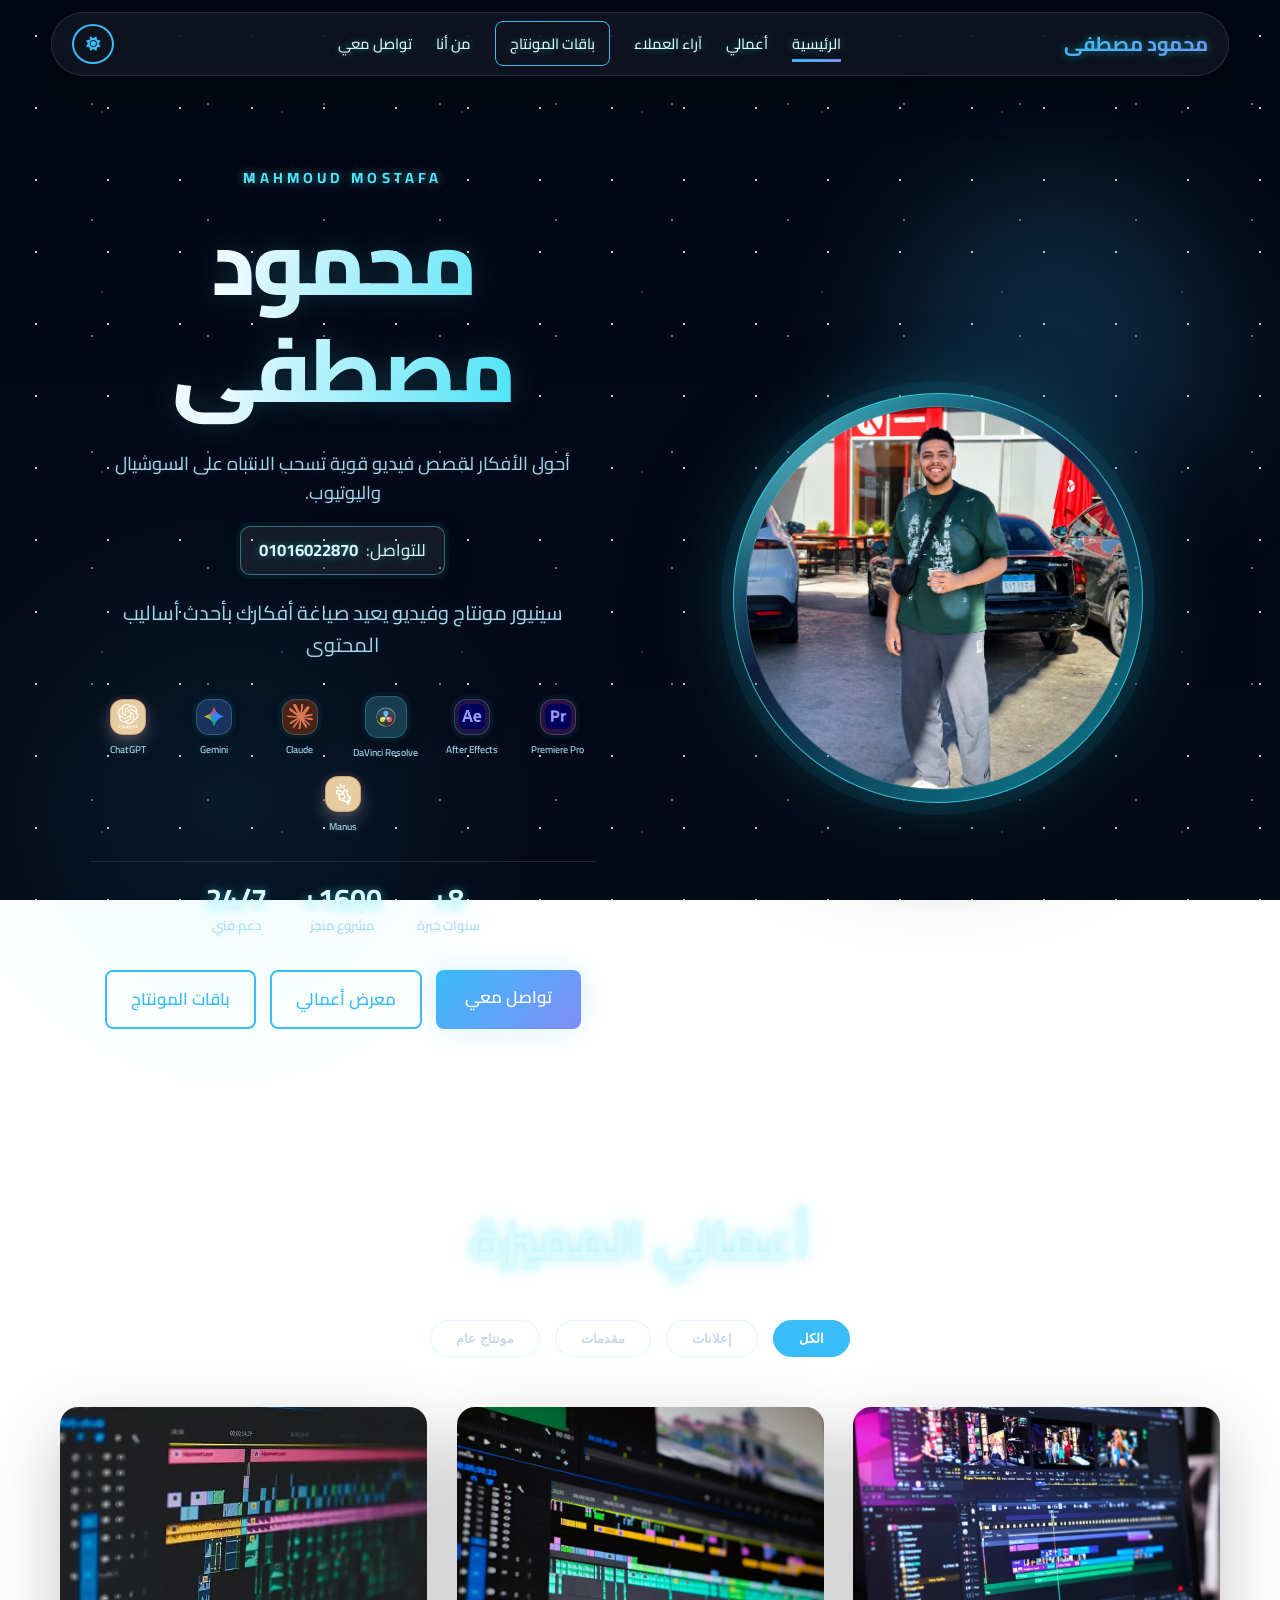
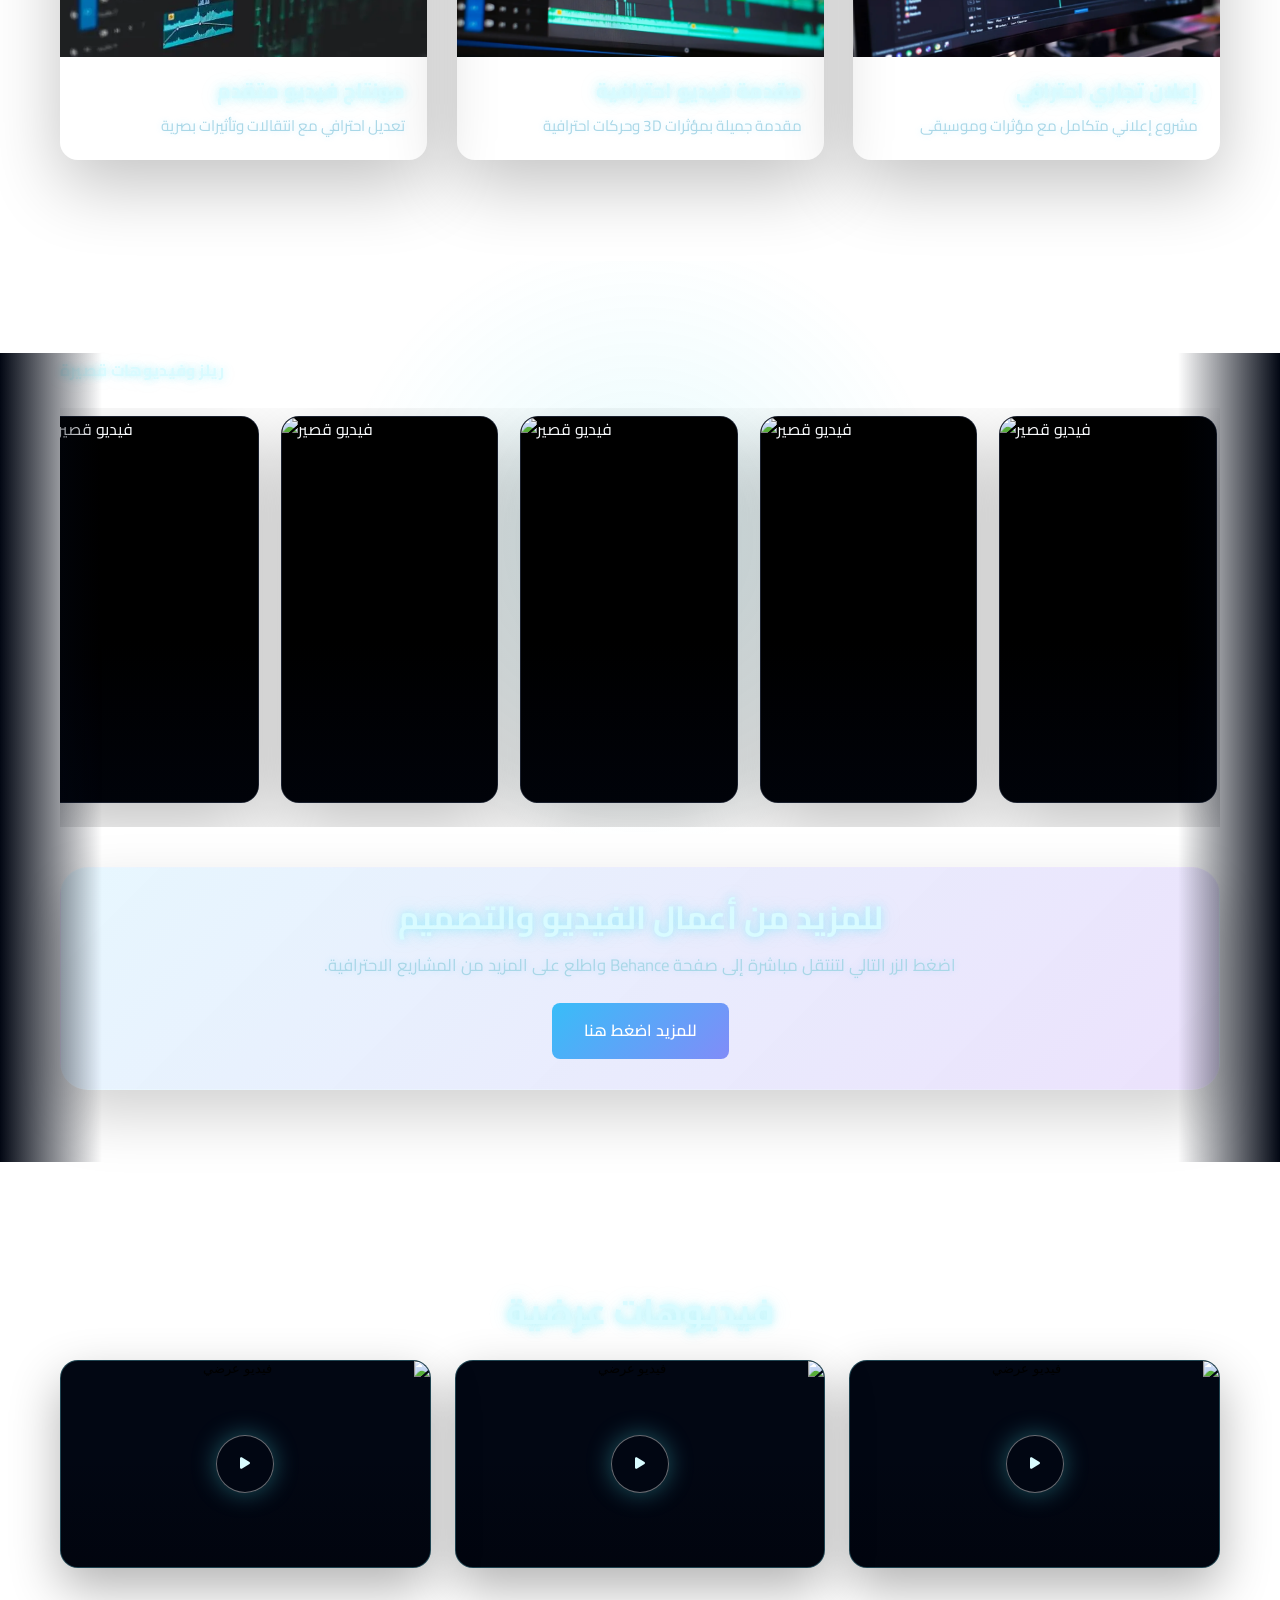
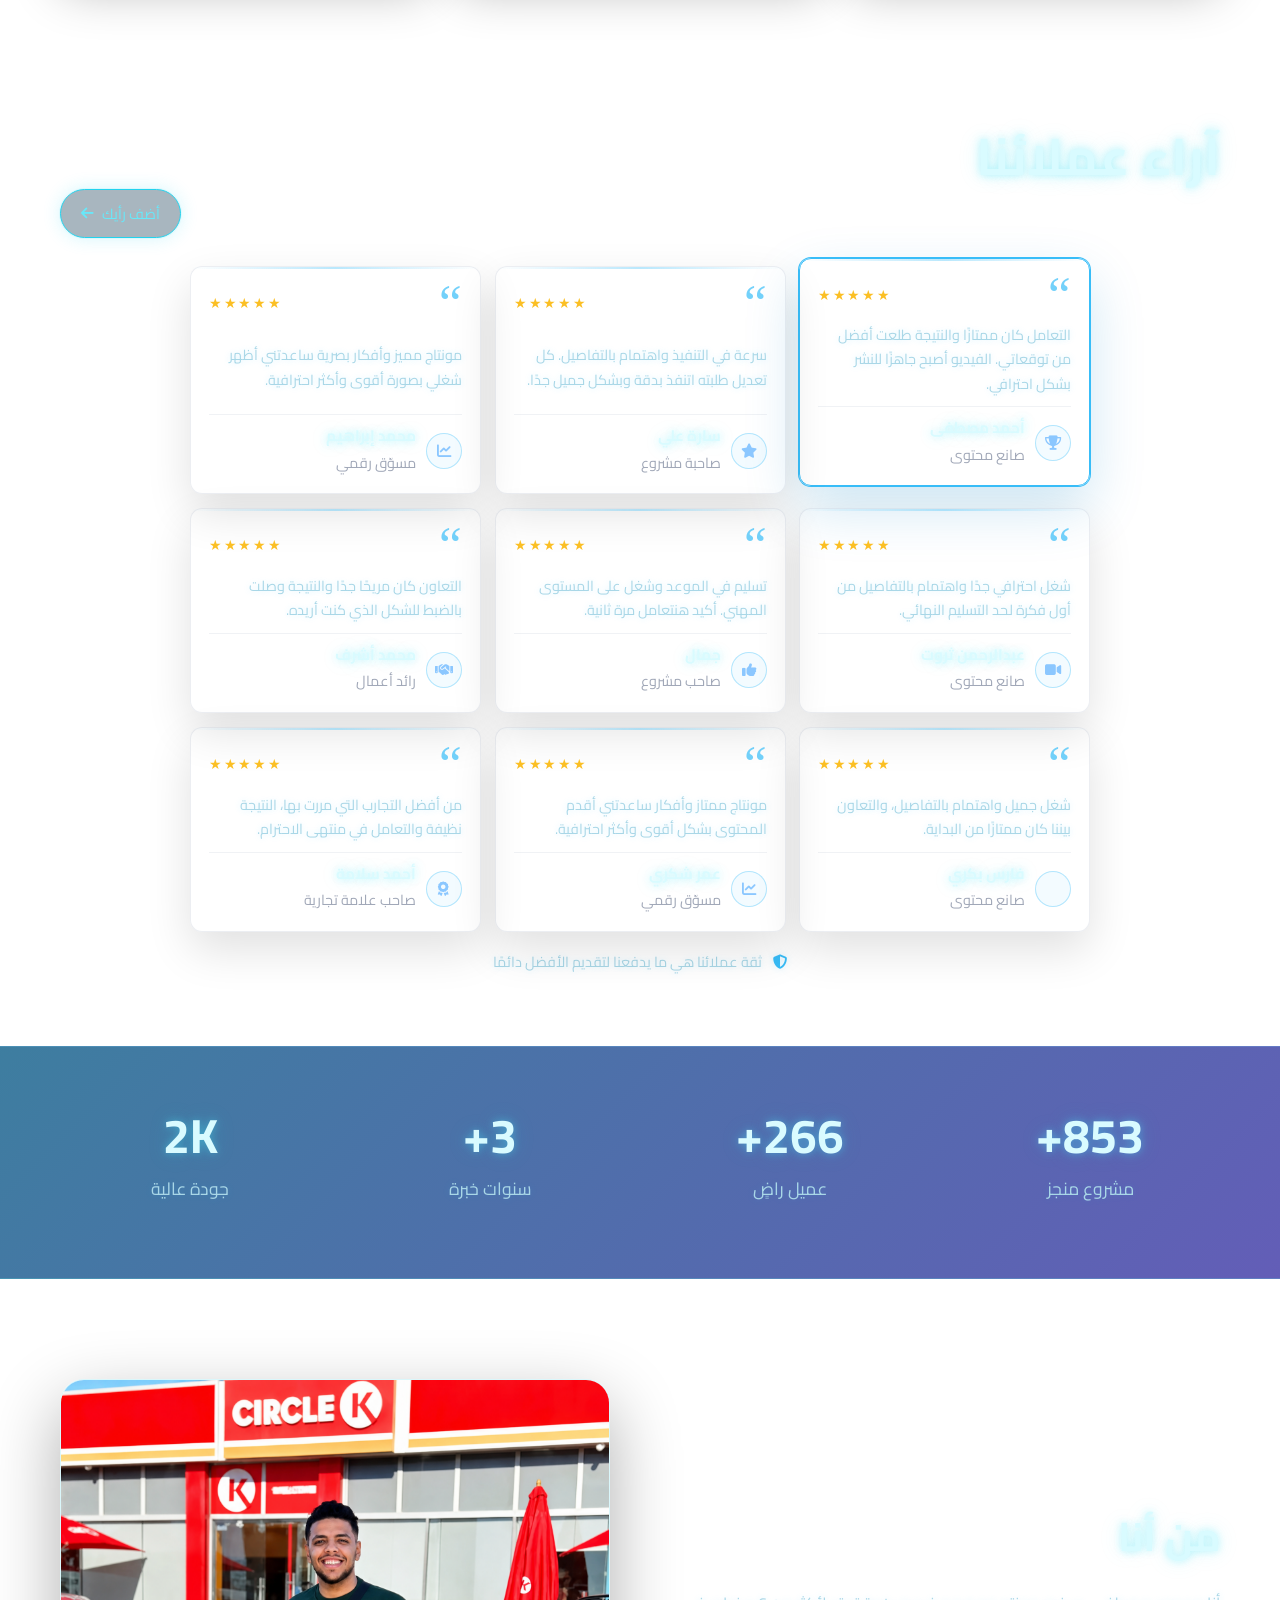
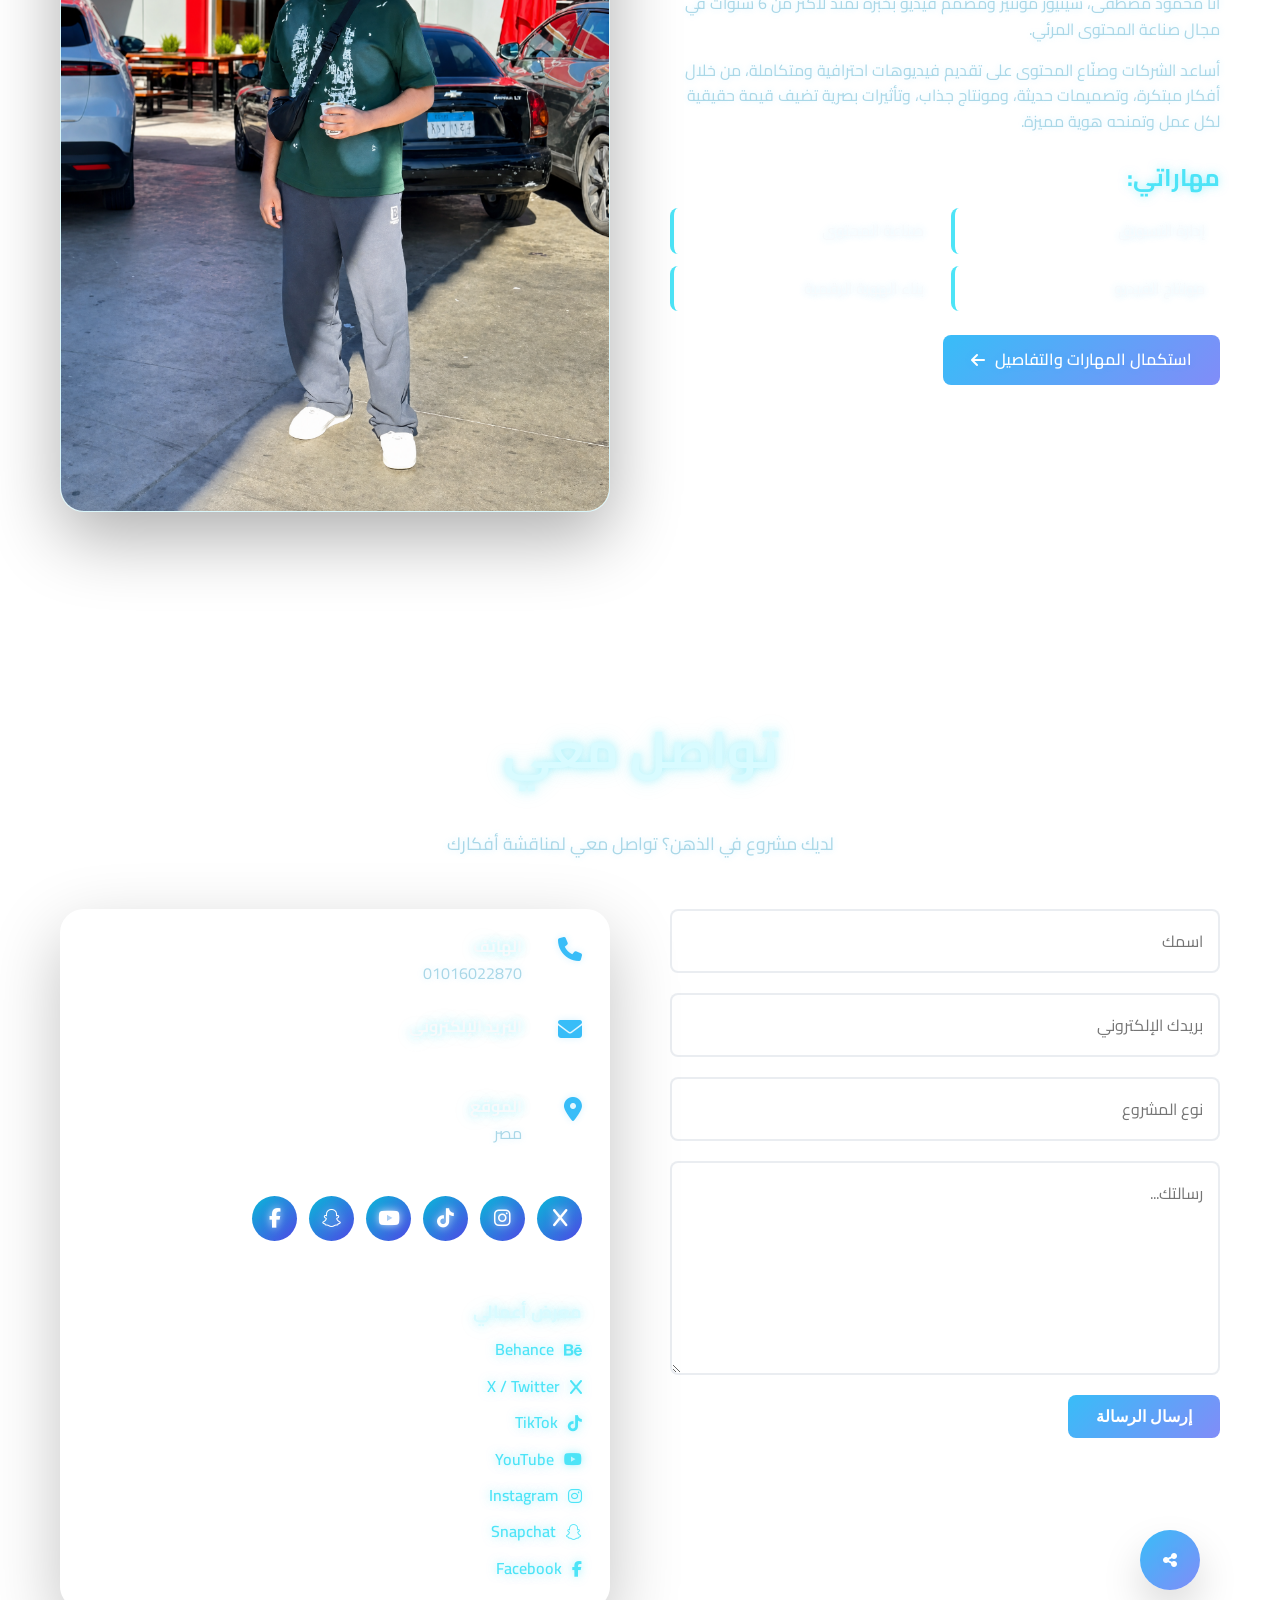
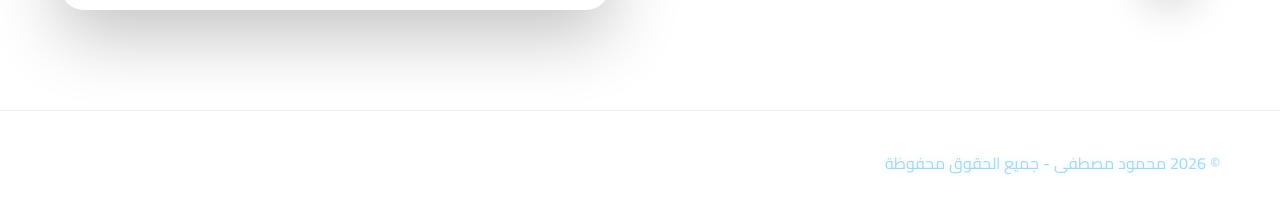
==== commit 673386ff: "Add files via upload" ====
--- a/public/index.html
+++ b/public/index.html
@@ -7,6 +7,11 @@
     <title>محمود مصطفى - مصمم فيديو واحترافي المونتاج</title>
     <link rel="stylesheet" href="https://cdnjs.cloudflare.com/ajax/libs/font-awesome/6.4.0/css/all.min.css" referrerpolicy="no-referrer" />
     <link rel="stylesheet" href="assets/css/style.css">
+    <link rel="icon" type="image/png" sizes="512x512" href="assets/images/favicon-512.png">
+    <link rel="icon" type="image/png" sizes="256x256" href="assets/images/favicon-256.png">
+    <link rel="apple-touch-icon" sizes="180x180" href="assets/images/apple-touch-icon.png">
+    <link rel="icon" type="image/png" sizes="32x32" href="assets/images/favicon-32.png">
+    <link rel="shortcut icon" href="assets/images/favicon.ico">
     <script type="application/ld+json">
     {
       "@context": "https://schema.org",
